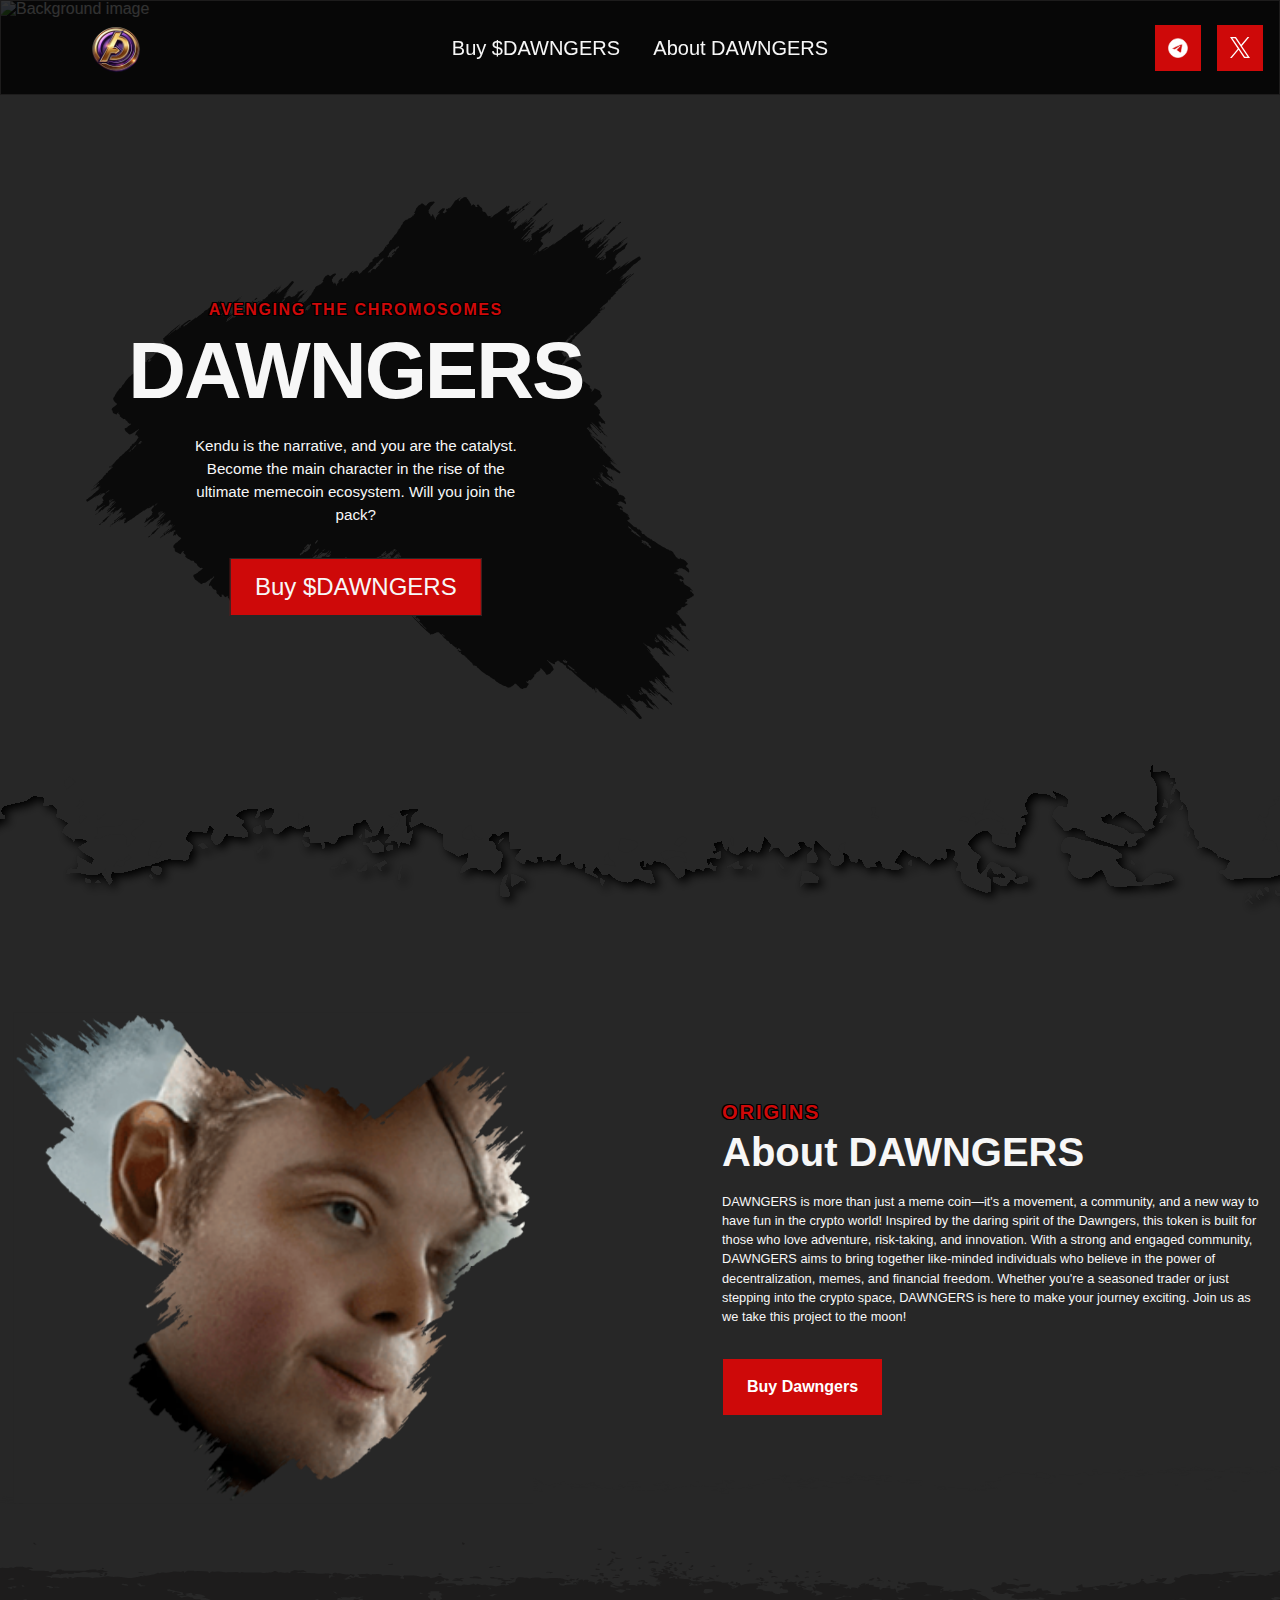
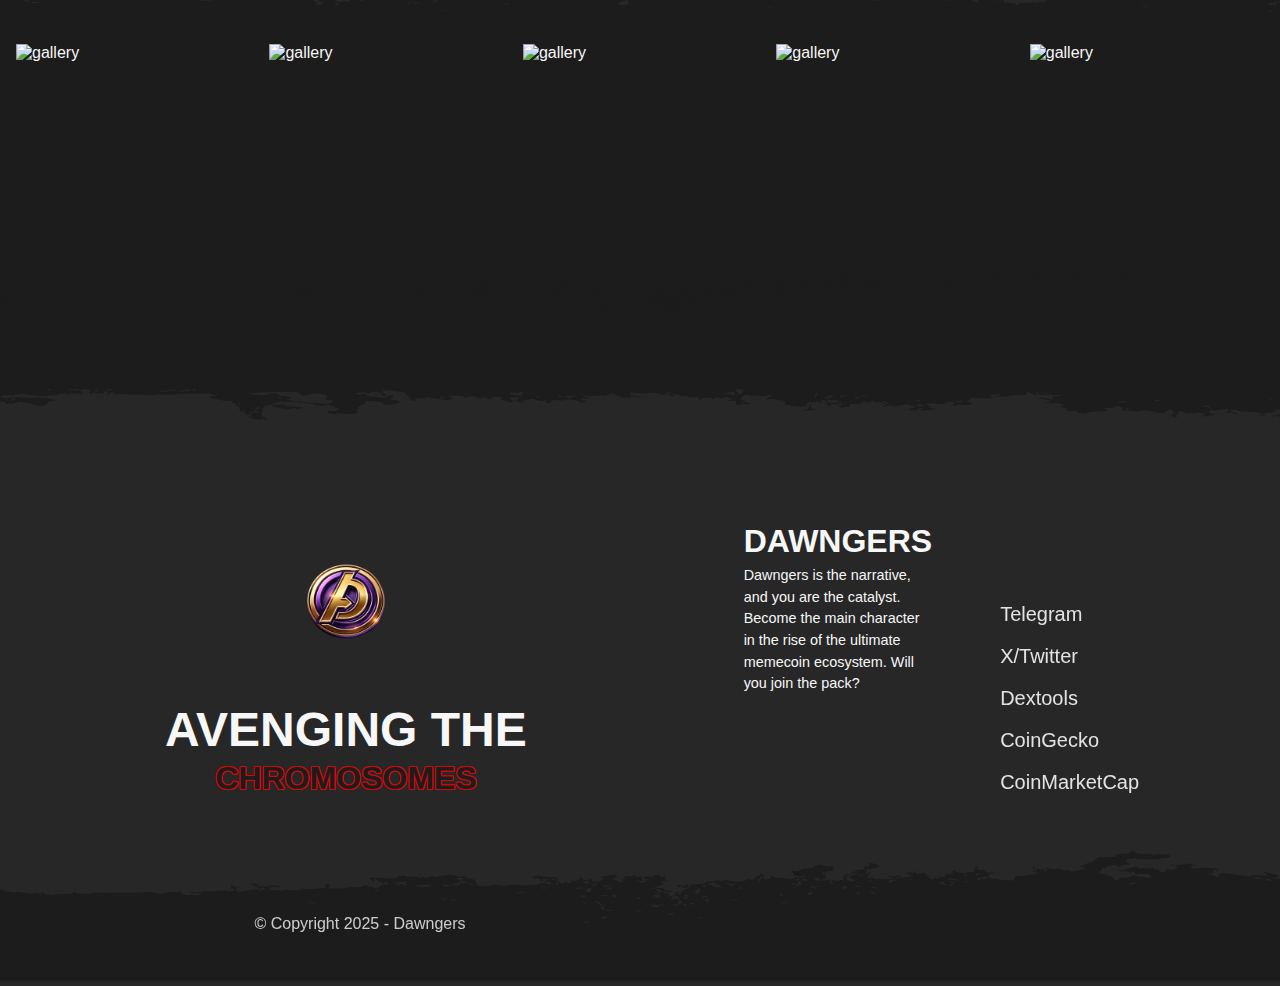
==== index.html @ 5cb78a8b "Add files via upload" ====
<!DOCTYPE html>
<html lang="en"><head><meta http-equiv="Content-Type" content="text/html; charset=UTF-8">
        <!-- Standard meta tags -->
        
        <meta http-equiv="X-UA-Compatible" content="IE=edge">
        <meta name="viewport" content="width=device-width, initial-scale=1.0">
        <meta name="description" content="Dawngers is the narrative, and you are the catalyst. Become the main character in the rise of the ultimate memecoin ecosystem. Will you join the pack?">
        <meta name="keywords" content="">

        <!--Favicons-->
        <link rel="icon" href="./dawngers_logo.png">


        <!-- Preloads -->
        <link rel="preconnect" href="https://fonts.googleapis.com/">
        <link rel="preconnect" href="https://fonts.gstatic.com/" crossorigin="">
        <link href="./Kendu Inu _ $KENDU Ecosystem_files/css2" rel="stylesheet">
        
        <!-- Preload an image - tag not rendered if preloadImg is blank to stop console errors -->
        
            <link rel="preload" as="image" href="https://www.kendu.io/">
        

        <!-- Sitewide Stylesheets and Scripts -->
        <link rel="stylesheet" href="./Kendu Inu _ $KENDU Ecosystem_files/root.css">
        <script defer="" src="./Kendu Inu _ $KENDU Ecosystem_files/nav.js.download"></script>
        <script defer="" src="./Kendu Inu _ $KENDU Ecosystem_files/faq.js.download"></script>
        <script defer="" src="./Kendu Inu _ $KENDU Ecosystem_files/carousel.js.download"></script>
        <script defer="" src="./Kendu Inu _ $KENDU Ecosystem_files/dropdown.js.download"></script>
        <script defer="" src="./Kendu Inu _ $KENDU Ecosystem_files/hero-video.js.download"></script>

        
    <link rel="stylesheet" href="./Kendu Inu _ $KENDU Ecosystem_files/local.css">
    <link rel="stylesheet" href="./Kendu Inu _ $KENDU Ecosystem_files/critical.css">



        <title>Dawngers</title>
    </head>
    <body class="scroll">
        <!--Screen reader skip main nav-->
        <a class="skip" aria-label="skip to main content" href="https://www.kendu.io/#main" tabindex="1">Click To Skip To Main Content</a>

        <!-- ============================================ -->
<!--                 Navigation                   -->
<!-- ============================================ -->

<header id="cs-navigation">
    <div class="cs-container">
        <!--Nav Logo-->
        <a href="https://www.kendu.io/" class="cs-logo" aria-label="back to home">
            <img src="./dawngers_logo.png" alt="logo" aria-hidden="true" decoding="async">
        </a>
        <!--Navigation List-->
        <nav class="cs-nav" role="navigation">
            <!--Mobile Nav Toggle-->
            <button class="cs-toggle" aria-label="mobile menu toggle">
                <div class="cs-box" aria-hidden="true">
                    <span class="cs-line cs-line1" aria-hidden="true"></span>
                    <span class="cs-line cs-line2" aria-hidden="true"></span>
                    <span class="cs-line cs-line3" aria-hidden="true"></span>
                </div>
            </button>

            <div class="cs-ul-wrapper">
                <ul id="cs-expanded" class="cs-ul" aria-expanded="false">
                    <li class="cs-li">
                        <a href="#" class="cs-li-link">
                            Buy $DAWNGERS
                        </a>
                    </li>
                    <li class="cs-li">
                        <a href="#about-kendu" class="cs-li-link">
                            About DAWNGERS
                        </a>
                    </li>
                </ul>
                <div class="cs-contact-group-mobile">
                    <div class="cs-social-mobile">
                        <a href="https://t.me/KenduInu" target="_blank" class="cs-social-link">
                            <img class="cs-social-icon" src="./Kendu Inu _ $KENDU Ecosystem_files/telegram-logo.svg" alt="telegramlogo" width="12" height="12" aria-hidden="true" decoding="async">
                        </a>
                        <a href="https://x.com/kenduinu" target="_blank" class="cs-social-link">
                            <img class="cs-social-icon" src="./Kendu Inu _ $KENDU Ecosystem_files/x-logo.svg" alt="x logo" width="12" height="12" aria-hidden="true" decoding="async">
                        </a>
                    </div>
                </div>
            </div>
            <div class="cs-contact-group">
                <div class="cs-social">
                    <a href="https://t.me/KenduInu" target="_blank" class="cs-social-link">
                        <img class="cs-social-icon" src="./Kendu Inu _ $KENDU Ecosystem_files/telegram-logo.svg" alt="telegramlogo" width="12" height="12" aria-hidden="true" decoding="async">
                    </a>
                    <a href="https://x.com/kenduinu" target="_blank" class="cs-social-link">
                        <img class="cs-social-icon" src="./Kendu Inu _ $KENDU Ecosystem_files/x-logo.svg" alt="x logo" width="12" height="12" aria-hidden="true" decoding="async">
                    </a>
                </div>
            </div>
        </nav>
    </div>
</header>
                                
        <main id="main">
            

    <!-- ============================================ -->
    <!--                    Hero                      -->
    <!-- ============================================ -->

    <section id="hero-1856">
        <div class="cs-container">
            <div class="cs-content">
                <span class="cs-topper">Avenging the chromosomes </span>
                <h1 class="cs-title">DAWNGERS</h1>
                <p class="cs-text">
                    Kendu is the narrative, and you are the catalyst. Become the main character in the rise of the ultimate memecoin ecosystem. Will you join the pack?
                </p>
                <a href="https://www.kendu.io/#buy-kendu" class="cs-button-solid">Buy $DAWNGERS</a>
                <img class="cs-content-graphic" src="./Kendu Inu _ $KENDU Ecosystem_files/left_shape.svg" alt="graphic" height="1075" width="1135" loading="lazy" decoding="async">
            </div>
        </div>

        <!-- Background Image/video -->
        
        <div class="cs-video-wrapper">
            <video loading="lazy" src="./dawngers.png" autoplay="" loop="" muted="" playsinline="" class="video-visible"></video>
            <img src="./dawngers.png" alt="Background image" class="fallback-image">
        </div>
    

        <!--Splash Image-->

        <img class="cs-graphic cs-graphic-light" src="./Kendu Inu _ $KENDU Ecosystem_files/bottom_shape.svg" alt="graphic" height="161" width="1920" loading="lazy" decoding="async">
    </section>           

    <!-- ============================================ -->
    <!--                About Kendu                   -->
    <!-- ============================================ -->

    <section id="about-kendu">
        <div class="cs-container" id="about">
            <div class="cs-image-group">
                <!--Main Image-->
                <picture class="cs-picture">
                    <!--Mobile Image-->
                    <source media="(max-width: 600px)" src="./blackboy.png">
                    <!--Tablet and above Image-->
                    <source media="(min-width: 601px)" src="./blackboy.png">
                    <img loading="lazy" decoding="async" src="./blackboy.png" alt="splash" width="700" height="666">
                </picture>
                <!--White SVG Mask. Download the image and change the fill color to match the color of the section background below it-->
                <img class="cs-mask cs-light" loading="lazy" decoding="async" src="./Kendu Inu _ $KENDU Ecosystem_files/paint-splash-222.svg" alt="splatter" width="700" height="666">
            </div>
            <div class="cs-content">
                <span class="cs-topper">ORIGINS</span>
                <h2 class="cs-title">About DAWNGERS</h2>
                <p class="cs-text">
                    DAWNGERS is more than just a meme coin—it's a movement, a community, and a new way to have fun in the crypto world! Inspired by the daring spirit of the Dawngers, this token is built for those who love adventure, risk-taking, and innovation.

                    With a strong and engaged community, DAWNGERS aims to bring together like-minded individuals who believe in the power of decentralization, memes, and financial freedom. Whether you're a seasoned trader or just stepping into the crypto space, DAWNGERS is here to make your journey exciting.
                    
                    Join us as we take this project to the moon!</p>

                <a href="https://www.kendu.io/#buy-kendu" class="cs-button-solid">Buy Dawngers</a>
            </div>
        </div>

        <!--White Splash Graphic-->
        <img class="cs-graphic cs-light" src="./Kendu Inu _ $KENDU Ecosystem_files/about-splash.svg" alt="graphic" height="161" width="1920" loading="lazy" decoding="async">
    </section>

    <!-- ============================================ -->
    <!--                    FAQ                       -->
    <!-- ============================================ -->

    <section id="faq">
        <div class="cs-gallery">
            <!--Picture 1-->
            <picture class="cs-picture">
                <source media="(max-width: 600px)" srcset="/assets/images/faq-1-mobile.webp">
                <source media="(min-width: 601px)" srcset="/assets/images/faq-1.webp">
                <img loading="lazy" decoding="async" src="./Kendu Inu _ $KENDU Ecosystem_files/faq-1.webp" alt="gallery" width="272" height="320">
            </picture>
            <!--Picture 2-->
            <picture class="cs-picture">
                <source media="(max-width: 600px)" srcset="/assets/images/faq-2-mobile.webp">
                <source media="(min-width: 601px)" srcset="/assets/images/faq-2.webp">
                <img loading="lazy" decoding="async" src="./Kendu Inu _ $KENDU Ecosystem_files/faq-2.webp" alt="gallery" width="272" height="320">
            </picture>
            <!--Picture 3-->
            <picture class="cs-picture">
                <source media="(max-width: 600px)" srcset="/assets/images/faq-3-mobile.webp">
                <source media="(min-width: 601px)" srcset="/assets/images/faq-3.webp">
                <img loading="lazy" decoding="async" src="./Kendu Inu _ $KENDU Ecosystem_files/faq-3.webp" alt="gallery" width="272" height="320">
            </picture>
            <!--Picture 4-->
            <picture class="cs-picture">
                <source media="(max-width: 600px)" srcset="/assets/images/faq-4-mobile.webp">
                <source media="(min-width: 601px)" srcset="/assets/images/faq-4.webp">
                <img loading="lazy" decoding="async" src="./Kendu Inu _ $KENDU Ecosystem_files/faq-4.webp" alt="gallery" width="272" height="320">
            </picture>
            <!--Picture 5-->
            <picture class="cs-picture">
                <source media="(max-width: 600px)" srcset="/assets/images/faq-5-mobile.webp">
                <source media="(min-width: 601px)" srcset="/assets/images/faq-5.webp">
                <img loading="lazy" decoding="async" src="./Kendu Inu _ $KENDU Ecosystem_files/faq-5.webp" alt="gallery" width="272" height="320">
            </picture>
        </div>
        <img class="cs-graphic cs-graphic-light" src="./Kendu Inu _ $KENDU Ecosystem_files/faq-bottom-splash.svg" alt="graphic" height="161" width="1920" loading="lazy" decoding="async">
    </section>


        </main>
        <!-- ============================================ -->
<!--                   Footer                     -->
<!-- ============================================ -->

<footer id="cs-footer-1781">
    <div class="cs-container">
        <!-- Logo Group -->
        <div class="cs-logo-group">
            <div class="cs-logo-section">
                <img class="cs-logomark" src="./dawngers_logo.png" alt="Kendu-logo" loading="lazy" decoding="async" height="100" width="122">
                <h2 class="cs-title">Avenging the  </h2>
                <span class="cs-outline">Chromosomes</span>
            </div>
        </div>
        <div class="cs-ul-wrapper cs-wrapper-text">
            <div class="cs-logo-title">
                <h2 class="cs-title">Dawngers</h2>
            </div>
            <!-- Contact Info -->
            <p class="cs-text">Dawngers is the narrative, and you are the catalyst. Become the main character in the rise of the ultimate memecoin ecosystem. Will you join the pack?</p>
        </div>
        <!-- Links -->
        <div class="cs-ul-wrapper socials">
            <ul class="cs-ul">
                <li class="cs-li">
                    <a class="cs-link" href="https://t.me/KenduInu" target="_blank">Telegram</a>
                </li>
                <li class="cs-li">
                    <a class="cs-link" href="https://x.com/kenduinu" target="_blank">X/Twitter</a>
                </li>
                <li class="cs-li">
                    <a class="cs-link" href="https://www.dextools.io/app/en/ether/pair-explorer/0xd9f2a7471d1998c69de5cae6df5d3f070f01df9f?t=1720905204455" target="_blank">Dextools</a>
                </li>
                <li class="cs-li">
                    <a class="cs-link" href="https://www.coingecko.com/en/coins/kendu-inu" target="_blank">CoinGecko</a>
                </li>
                <li class="cs-li">
                    <a class="cs-link" href="https://coinmarketcap.com/currencies/kendu-inu/" target="_blank">CoinMarketCap</a>
                </li>
            </ul>
        </div>
    </div>
    <div class="cs-bottom">
        <span class="cs-credit cs-copy">
            © Copyright 2025 - Dawngers
        </span>
    </div>
    <img class="cs-graphic cs-graphic-light" src="./Kendu Inu _ $KENDU Ecosystem_files/faq-bottom-splash.svg" alt="graphic" height="161" width="1920" loading="lazy" decoding="async">
</footer>
                                

    
</body></html>
---- Kendu Inu _ $KENDU Ecosystem_files/root.css ----
/* CODESTITCH STYLES, RESET, HEADER/NAVIGATION AND FOOTER */
/*-- -------------------------- -->
<---        Core Styles         -->
<--- -------------------------- -*/
/* CodeStitch Root and Helpers */
@media only screen and (min-width: 0rem) {
  :root {
    --primary: #CE0909;
    --primaryLight: #CE0909;
    --secondary: #CE0909;
    --secondaryLight: #CE0909;
    --headerColor: #ffffff;
    --bodyTextColor: #f7f7f7;
    --bodyTextColorWhite: #f7f7f7;
    --gap-width: 100px;
    --overlay-bg-color: rgba(0, 0, 0, 0.5);
    --overlay-text-color: #fff;
    --overlay-transition: opacity 0.3s ease;
    --border-radius: 20px;
    /* 13px - 16px */
    --topperFontSize: clamp(0.8125rem, 1.6vw, 1rem);
    /* 31px - 49px */
    --headerFontSize: clamp(1.9375rem, 3.9vw, 3.0625rem);
    --bodyFontSize: 1rem;
    /* 60px - 100px top and bottom */
    --sectionPadding: clamp(3.75rem, 7.82vw, 6.25rem) 1rem;
  }
  html {
    scroll-behavior: smooth;
    background-color: #272727;
    scrollbar-width: thin;
    scrollbar-color: #1d1c1c #000000;
  }
  ::-webkit-scrollbar {
    width: 10px;
    background-color: #000000;
    scrollbar-width: thin;
  }
  /* Change the color and rounded borders of the scrollbar thumb */
  ::-webkit-scrollbar-thumb {
    background-color: #272727;
    border-radius: 5px;
    scrollbar-width: thin;
  }
  .cs-topper {
    display: block;
    margin-bottom: 0.25rem;
    text-transform: uppercase;
    letter-spacing: 0.1em;
    font-size: var(--topperFontSize);
    line-height: 1.2em;
    font-weight: 700;
    color: var(--primary);
    text-align: inherit;
    text-shadow: -1px -1px 0 #000, 0 -1px 0 #000, 1px -1px 0 #000, 1px 0 0 #000, 1px 1px 0 #000, 0 1px 0 #000, -1px 1px 0 #000, -1px 0 0 #000;
  }
  .cs-title {
    position: relative;
    margin: 0 0 1rem 0;
    max-width: 43.75rem;
    font-size: var(--headerFontSize);
    line-height: 1.2em;
    font-weight: 900;
    color: var(--headerColor);
    text-align: inherit;
  }
  .cs-text {
    margin: 0;
    max-width: 40.625rem;
    width: 100%;
    font-size: var(--bodyFontSize);
    line-height: 1.5em;
    color: var(--bodyTextColor);
    text-align: inherit;
  }
  .cs-button-solid {
    z-index: 1;
    position: relative;
    display: inline-block;
    background-color: var(--primary);
    width: auto;
    padding: 0 1.875rem;
    text-decoration: none;
    font-size: 1rem;
    line-height: 3.125em;
    font-weight: bold;
    color: #000;
    transition: color 0.3s;
    transition-delay: 0.1s;
    text-align: center;
  }
  .cs-button-solid:hover {
    color: #fff;
  }
  .cs-button-solid:hover:before {
    width: 100%;
  }
  .cs-button-solid:before {
    z-index: -1;
    position: absolute;
    top: 0;
    left: 0;
    content: "";
    opacity: 1;
    display: block;
    background-color: #000;
    height: 100%;
    width: 0;
    transition: width 0.3s;
  }
  .cs-hide-on-mobile {
    display: none;
  }
}
/* Desktop - 1024px */
@media only screen and (min-width: 64rem) {
  .cs-hide-on-mobile {
    display: block;
  }
  .cs-hide-on-desktop {
    display: none;
  }
}
/* Fonts and general styles */
@media only screen and (min-width: 0rem) {
  body,
  html {
    margin: 0;
    padding: 0;
    font-family: "Teko", sans-serif;
    font-optical-sizing: auto;
    font-size: 100%;
    color: var(--bodyTextColor);
    overflow-x: hidden;
  }
  *,
  *:before,
  *:after {
    margin: 0;
    box-sizing: border-box;
    padding: 0;
  }
  body {
    transition: background-color 0.3s;
    overflow-y: hidden;
  }
  .container {
    position: relative;
    margin: auto;
    width: 92%;
  }
  h1,
  h2,
  h3,
  h4,
  h5,
  h6 {
    margin: 0;
    color: var(--headerColor);
  }
  p,
  li,
  a {
    margin: 0;
    font-size: 1rem;
    line-height: 1.5em;
  }
  p,
  li {
    color: #353535;
  }
  a:hover,
  button:hover {
    cursor: pointer;
  }
  .skip {
    z-index: -1111111;
    position: absolute;
    top: 0;
    left: 0;
    opacity: 0;
  }
}
/* Reset Margins */
@media only screen and (min-width: 1024px) {
  body,
  html {
    margin: 0;
    padding: 0;
  }
}
/* Scale full website with the viewport width */
@media only screen and (min-width: 3000px) {
  body,
  html {
    font-size: 0.55vw;
  }
}
/*-- -------------------------- -->
<---     Mobile Navigation      -->
<--- -------------------------- -*/
body,
html {
  /* reset margin and padding so there's no gap between the nav and the screen edges */
  margin: 0;
  padding: 0;
}
body .cs-social,
html .cs-social {
  display: none;
}
body .cs-social-mobile,
html .cs-social-mobile {
  height: 2.875rem;
  opacity: 1;
  display: flex;
  visibility: visible;
  justify-content: center;
  align-items: center;
  gap: 1rem;
  margin-top: 3em;
}
body .cs-social-link,
html .cs-social-link {
  text-decoration: none;
  width: 2.875rem;
  height: 2.875rem;
  background-color: #CE0909;
  display: flex;
  justify-content: center;
  align-items: center;
}
body .uniswap-logo,
html .uniswap-logo {
  width: 1.9rem !important;
  margin-left: -0.25em;
  margin-bottom: 0.3em;
}
body .cs-social-icon,
html .cs-social-icon {
  width: 1.25rem;
  height: auto;
  opacity: 1;
  display: block;
}

/* Mobile - 1023px */
@media only screen and (max-width: 64rem) {
  body.cs-open {
    overflow: hidden;
  }
  body.cs-open #cs-navigation:after {
    width: 100%;
    opacity: 1;
  }
  body.scroll #cs-navigation:after {
    width: 100%;
  }
  #cs-navigation {
    width: 100%;
    height: 6.5em;
    /* prevents padding and border from affecting height and width */
    box-sizing: border-box;
    border-bottom: 1px solid #272727;
    position: fixed;
    z-index: 10000;
  }
  #cs-navigation:before {
    /* mobile nav overlay on open */
    content: "";
    width: 100%;
    height: 0vh;
    background: rgba(0, 0, 0, 0.6);
    -webkit-backdrop-filter: blur(10px);
    backdrop-filter: blur(10px);
    position: absolute;
    display: block;
    top: 100%;
    right: 0;
    z-index: -1100;
    opacity: 0;
    transition: height 0.5s, opacity 0.5s;
  }
  #cs-navigation:after {
    /* on scroll overlay */
    content: "";
    width: 0%;
    height: 100%;
    background: #000000;
    opacity: 0.8;
    position: absolute;
    display: block;
    top: 0;
    left: 0;
    z-index: -1;
    transition: width 0.3s, opacity 0.3s;
  }
  #cs-navigation.cs-active .cs-ul-wrapper {
    opacity: 1;
    transform: scaleY(1);
    transition-delay: 0.15s;
  }
  #cs-navigation.cs-active .cs-li {
    transform: translateY(0);
    opacity: 1;
  }
  #cs-navigation .cs-container {
    width: 100%;
    padding: 1rem;
    /* prevents padding and border from affecting height and width */
    box-sizing: border-box;
    display: flex;
    justify-content: flex-end;
    align-items: center;
  }
  #cs-navigation .cs-logo {
    width: 9.1875rem;
    height: 5em;
    margin: 0 auto 0 0;
    padding: 0;
    /* prevents padding and border from affecting height and width */
    box-sizing: border-box;
    display: flex;
    justify-content: center;
    align-items: center;
    z-index: 10;
  }
  #cs-navigation .cs-logo img {
    width: 100%;
    height: 100%;
    /* ensures the image never overflows the container. It stays contained within it's width and height and expands to fill it then stops once it reaches an edge */
    object-fit: contain;
  }
  #cs-navigation .cs-toggle {
    width: 3.5rem;
    height: 3.5rem;
    margin: 0 0 0 auto;
    background-color: #CE0909;
    border: none;
    display: flex;
    justify-content: center;
    align-items: center;
  }
  #cs-navigation .cs-active {
    font-size: 50px;
  }
  #cs-navigation .cs-active .cs-line1 {
    top: 50%;
    transform: translate(-50%, -50%) rotate(225deg);
  }
  #cs-navigation .cs-active .cs-line2 {
    top: 50%;
    transform-origin: center;
    transform: translate(-50%, -50%) translateY(0) rotate(-225deg);
  }
  #cs-navigation .cs-active .cs-line3 {
    bottom: 100%;
    opacity: 0;
  }
  #cs-navigation .cs-box {
    /* 24px - 28px */
    width: clamp(1.5rem, 2vw, 1.75rem);
    height: 1rem;
    position: relative;
  }
  #cs-navigation .cs-line {
    width: 100%;
    height: 2px;
    background-color: #fafbfc;
    position: absolute;
    left: 50%;
    transform: translateX(-50%);
  }
  #cs-navigation .cs-line1 {
    top: 0;
    transform-origin: center;
    transition: transform 0.5s, top 0.3s, left 0.3s;
    animation-duration: 0.7s;
    animation-timing-function: ease;
    animation-fill-mode: forwards;
    animation-direction: normal;
  }
  #cs-navigation .cs-line2 {
    top: 50%;
    transform: translateX(-50%) translateY(-50%);
    transition: top 0.3s, left 0.3s, transform 0.5s;
    animation-duration: 0.7s;
    animation-timing-function: ease;
    animation-fill-mode: forwards;
    animation-direction: normal;
  }
  #cs-navigation .cs-line3 {
    bottom: 0;
    transition: bottom 0.3s, opacity 0.3s;
  }
  #cs-navigation .cs-ul-wrapper {
    width: 110%;
    height: auto;
    padding-bottom: 3rem;
    opacity: 0;
    background-color: #1d1c1c;
    box-shadow: inset rgba(0, 0, 0, 0.2) 0px 8px 24px;
    overflow: hidden;
    position: absolute;
    top: 100%;
    left: 0;
    z-index: -1;
    margin-left: -1em;
    transform: scaleY(0);
    transform-origin: top;
    transition: transform 0.4s, opacity 0.3s;
  }
  #cs-navigation .cs-ul {
    margin: 0;
    padding: 3rem 0 0 0;
    width: 100%;
    height: auto;
    max-height: 65vh;
    overflow: scroll;
    display: flex;
    justify-content: flex-start;
    flex-direction: column;
    align-items: center;
    gap: 1.25rem;
  }
  #cs-navigation .cs-li {
    width: 100%;
    text-align: center;
    list-style: none;
    margin-right: 0;
    /* transition from these values */
    transform: translateY(-4.375rem);
    opacity: 0;
    transition: transform 0.6s, opacity 0.9s;
  }
  #cs-navigation .cs-li:nth-of-type(1) {
    transition-delay: 0.05s;
  }
  #cs-navigation .cs-li:nth-of-type(2) {
    transition-delay: 0.1s;
  }
  #cs-navigation .cs-li:nth-of-type(3) {
    transition-delay: 0.15s;
  }
  #cs-navigation .cs-li:nth-of-type(4) {
    transition-delay: 0.2s;
  }
  #cs-navigation .cs-li:nth-of-type(5) {
    transition-delay: 0.25s;
  }
  #cs-navigation .cs-li:nth-of-type(6) {
    transition-delay: 0.3s;
  }
  #cs-navigation .cs-li:nth-of-type(7) {
    transition-delay: 0.35s;
  }
  #cs-navigation .cs-li:nth-of-type(8) {
    transition-delay: 0.4s;
  }
  #cs-navigation .cs-li:nth-of-type(9) {
    transition-delay: 0.45s;
  }
  #cs-navigation .cs-li:nth-of-type(10) {
    transition-delay: 0.5s;
  }
  #cs-navigation .cs-li:nth-of-type(11) {
    transition-delay: 0.55s;
  }
  #cs-navigation .cs-li:nth-of-type(12) {
    transition-delay: 0.6s;
  }
  #cs-navigation .cs-li:nth-of-type(13) {
    transition-delay: 0.65s;
  }
  #cs-navigation .cs-li-link {
    /* 16px - 24px */
    font-size: clamp(1rem, 2.5vw, 1.5rem);
    line-height: 1.2em;
    text-decoration: none;
    margin: 0;
    color: var(--bodyTextColorWhite);
    display: inline-block;
    position: relative;
  }
  #cs-navigation .cs-li-link.cs-active {
    color: var(--secondary);
  }
  #cs-navigation .cs-li-link:hover {
    color: var(--secondary);
  }
  #cs-navigation .cs-button-solid {
    display: none;
  }
}
/*-- -------------------------- -->
<---     Desktop Navigation     -->
<--- -------------------------- -*/
/* Small Desktop - 1024px */
@media only screen and (min-width: 64.0625rem) {
  body.scroll #cs-navigation:after {
    height: 100%;
  }
  #cs-navigation {
    width: 100%;
    padding: 0;
    /* prevents padding and border from affecting height and width */
    box-sizing: border-box;
    border: 1px solid #1d1c1c;
    position: fixed;
    z-index: 10000;
  }
  #cs-navigation .cs-contact-group-mobile {
    display: none;
  }
  #cs-navigation:after {
    /* on scroll overlay */
    content: "";
    width: 100%;
    height: 0%;
    background: #000000;
    opacity: 0.8;
    position: absolute;
    display: block;
    top: 0;
    left: 0;
    z-index: -1;
    transition: height 0.3s, opacity 0.3s;
  }
  #cs-navigation .cs-container {
    width: 100%;
    /* same height as the cs-ul-wrapper */
    height: 5.8125rem;
    max-width: 80rem;
    margin: auto;
    padding: 0 1rem;
    /* prevents padding from affectin gheight */
    box-sizing: border-box;
    display: flex;
    justify-content: flex-end;
    align-items: center;
    gap: 1.5rem;
    position: relative;
  }
  #cs-navigation .cs-toggle {
    display: none;
  }
  #cs-navigation .cs-logo {
    width: 18.4%;
    max-width: 12.3125rem;
    height: 3.75rem;
    /* margin-right auto pushes everything away from it to the right */
    margin: 0 auto 0 0;
    padding: 0;
    display: flex;
    justify-content: center;
    align-items: center;
    z-index: 100;
  }
  #cs-navigation .cs-logo img {
    width: 100%;
    height: 100%;
    /* ensures the image never overflows the container. It stays contained within it's width and height and expands to fill it then stops once it reaches an edge */
    object-fit: contain;
  }
  #cs-navigation .cs-ul-wrapper {
    /* absolutely positioned to be dead center */
    position: absolute;
    left: 50%;
    top: 50%;
    transform: translate(-50%, -50%);
  }
  #cs-navigation .cs-ul {
    width: 100%;
    margin: 0;
    padding: 0;
    display: flex;
    justify-content: flex-start;
    align-items: center;
    /* 20px - 36px */
    gap: clamp(1.25rem, 2.6vw, 2.25rem);
  }
  #cs-navigation .cs-li {
    list-style: none;
    padding: 2.25rem 0;
    /* prevent flexbox from squishing it */
    flex: none;
  }
  #cs-navigation .cs-social {
    height: 2.875rem;
    opacity: 1;
    display: flex;
    visibility: visible;
    justify-content: center;
    align-items: center;
    gap: 1rem;
    transition: opacity 0.3s, visibility 0.3s, height 0.3s;
  }
  #cs-navigation .cs-social-link {
    text-decoration: none;
    width: 2.875rem;
    height: 2.875rem;
    background-color: #CE0909;
    display: flex;
    justify-content: center;
    align-items: center;
    transition: background-color 0.3s;
  }
  #cs-navigation .cs-social-link:hover {
    background-color: #560101;
  }
  #cs-navigation .cs-social-link:hover .cs-social-icon {
    opacity: 1;
    filter: grayscale(0) brightness(10000%);
  }
  #cs-navigation .cs-social-icon {
    width: 1.25rem;
    height: auto;
    opacity: 1;
    display: block;
    transition: opacity 0.3s;
  }
  #cs-navigation .cs-li-link {
    /* 14px - 16px */
    font-size: 1.25em;
    line-height: 1.5em;
    text-decoration: none;
    margin: 0;
    color: var(--bodyTextColorWhite);
    display: block;
    position: relative;
    transition: color 0.3s;
  }
  #cs-navigation .cs-li-link:before {
    content: "";
    width: 0%;
    height: 1px;
    background: currentColor;
    opacity: 1;
    position: absolute;
    display: block;
    bottom: -2px;
    left: 0;
    transition: width 0.3s;
  }
  #cs-navigation .cs-li-link:hover {
    color: var(--secondary);
  }
  #cs-navigation .cs-li-link:hover:before {
    width: 100%;
  }
  #cs-navigation .cs-li-link.cs-active {
    color: var(--secondary);
  }
  #cs-navigation .cs-li-link.cs-active:before {
    width: 100%;
  }
  #cs-navigation .cs-button-solid {
    font-size: 1rem;
    /* 46px - 56px */
    line-height: clamp(2.875em, 5.5vw, 3.5em);
    text-decoration: none;
    font-weight: 700;
    text-align: center;
    margin: 0;
    color: #fff;
    min-width: 9.375rem;
    padding: 0 2rem;
    background-color: var(--primary);
    display: inline-block;
    position: relative;
    z-index: 1;
    /* prevents padding from adding to the width */
    box-sizing: border-box;
    transition: color 0.3s;
  }
  #cs-navigation .cs-button-solid:before {
    content: "";
    position: absolute;
    height: 100%;
    width: 0%;
    background: #fff;
    opacity: 1;
    top: 0;
    left: 0;
    z-index: -1;
    transition: width 0.3s;
  }
  #cs-navigation .cs-button-solid:hover {
    color: #1a1a1a;
  }
  #cs-navigation .cs-button-solid:hover:before {
    width: 100%;
  }
  #cs-navigation .cs-nav-button {
    line-height: 2.875rem;
  }
}
/* Large Desktop - 1300px */
@media only screen and (min-width: 81.25rem) {
  #cs-navigation .cs-social {
    display: flex;
  }
  .cs-contact-group-mobile {
    display: none;
  }
  .cs-li-link {
    font-size: 0.07em;
  }
}
/*-- -------------------------- -->
<---   Interior Page Header     -->
<--- -------------------------- -*/
/* Mobile */
@media only screen and (min-width: 0rem) {
  #int-hero {
    z-index: 1;
    position: relative;
    display: flex;
    flex-direction: column;
    justify-content: center;
    align-items: center;
    min-height: 30vh;
    padding-top: 3.125rem;
  }
  #int-hero picture {
    z-index: -2;
    position: absolute;
    top: 0;
    left: 0;
    height: 100%;
    width: 100%;
  }
  #int-hero picture img {
    position: absolute;
    top: 0;
    left: 0;
    height: 100%;
    width: 100%;
    object-fit: cover;
  }
  #int-hero h1 {
    position: relative;
    margin: 0 auto;
    margin-top: 4.375rem;
    margin-bottom: 1.875rem;
    max-width: 31.25rem;
    width: 96%;
    font-size: 2.1333333333rem;
    color: #fff;
    text-align: center;
  }
  #int-hero p {
    display: block;
    margin: auto;
    margin-bottom: 1.875rem;
    max-width: 25rem;
    width: 96%;
    color: #fff;
    text-align: center;
  }
  #int-hero:before {
    z-index: -1;
    position: absolute;
    top: 0;
    left: 0;
    content: "";
    opacity: 0.7;
    display: block;
    background: #000;
    height: 100%;
    width: 100%;
  }
}
/* Tablet */
@media only screen and (min-width: 48rem) {
  #int-hero {
    font-size: 100%;
  }
  #int-hero h1 {
    font-size: 4rem;
  }
}
/* Small Desktop */
@media only screen and (min-width: 64rem) {
  #int-hero {
    background-attachment: fixed;
    min-height: 18.75rem;
    height: auto;
    padding-top: 11.25rem;
    font-size: inherit;
    padding-block-end: 6.25rem;
  }
}
/*-- -------------------------- -->
<---          Footer            -->
<--- -------------------------- -*/
/* Mobile - 360px */
@media only screen and (min-width: 0rem) {
  #cs-footer-1781 {
    padding: var(--sectionPadding);
    /* 30px - 50px */
    padding-bottom: clamp(1.875rem, 5vw, 3.125rem);
    padding-top: 7em;
    background-color: #272727;
    position: relative;
    z-index: 1;
    overflow: hidden;
    font-family: "Teko", sans-serif;
    margin-bottom: -5px;
  }
  #cs-footer-1781 .cs-container {
    width: 100%;
    max-width: 80rem;
    margin: 0 auto;
    display: flex;
    justify-content: center;
    align-items: start;
    flex-wrap: wrap;
    text-align: center;
    column-gap: 4.25rem;
  }
  #cs-footer-1781 .cs-logo-group {
    width: 100%;
    position: relative;
  }
  #cs-footer-1781 .cs-logomark {
    width: auto;
    height: 6.25rem;
    margin-top: 2em;
  }
  #cs-footer-1781 .cs-title {
    /* 31px - 39px */
    font-size: 3rem;
    max-width: 100%;
    color: var(--bodyTextColorWhite);
    text-transform: uppercase;
    margin: 0 auto;
    margin-top: 1em;
  }
  #cs-footer-1781 .cs-topper {
    font-size: 1em;
  }
  #cs-footer-1781 .cs-outline {
    /* 31px - 39px */
    font-size: 2em;
    text-transform: uppercase;
    font-weight: 900;
    line-height: 1.2em;
    color: #1d1c1c;
    text-shadow: -1px -1px 0 #CE0909, 0 -1px 0 #CE0909, 1px -1px 0 #CE0909, 1px 0 0 #CE0909, 1px 1px 0 #CE0909, 0 1px 0 #CE0909, -1px 1px 0 #CE0909, -1px 0 0 #CE0909;
  }
  #cs-footer-1781 .cs-header {
    font-size: 1.5625rem;
    font-weight: 700;
    line-height: 1.5em;
    margin: 0 0 1rem 0;
    color: var(--bodyTextColorWhite);
    display: block;
    position: relative;
  }
  #cs-footer-1781 .cs-logo {
    width: 13.5625rem;
    height: auto;
  }
  #cs-footer-1781 .cs-logo-title .cs-title {
    font-size: 2em;
    line-height: 100%;
    margin: 0.25em 0 0.75em;
  }
  #cs-footer-1781 .cs-text {
    max-width: 25.75rem;
    margin: 0 auto;
    color: var(--bodyTextColorWhite);
    font-size: 0.9em;
    font-family: "Orienta", sans-serif;
  }
  #cs-footer-1781 .cs-ul-wrapper {
    margin: 0 0 3.75rem;
    width: 80%;
  }
  #cs-footer-1781 .cs-ul {
    margin: 0;
    padding: 0;
    display: flex;
    flex-direction: column;
    gap: 0.75rem;
  }
  #cs-footer-1781 .cs-ul-contact {
    /* 32px - 40px */
    margin: clamp(2rem, 5vw, 2.5rem) 0 0;
    gap: 2rem;
  }
  #cs-footer-1781 .cs-li {
    list-style: none;
  }
  #cs-footer-1781 .contract-title {
    font-size: 1.15rem;
    margin-top: 1em;
  }
  #cs-footer-1781 .cs-contract {
    font-weight: 100;
  }
  #cs-footer-1781 .cs-contact, #cs-footer-1781 .cs-contract {
    font-size: 1rem;
    line-height: 1.2em;
    text-decoration: none;
    color: var(--bodyTextColorWhite);
    font-family: "Orienta", sans-serif;
    transition: color 0.3s;
  }
  #cs-footer-1781 .cs-contact:hover, #cs-footer-1781 .cs-contract:hover {
    color: var(--primaryLight);
  }
  #cs-footer-1781 .cs-contract {
    font-size: 0.9rem;
    word-wrap: break-word;
  }
  #cs-footer-1781 .cs-link {
    /* 14px - 16px */
    font-size: 1.25rem;
    line-height: 1.5em;
    text-align: left;
    text-decoration: none;
    color: var(--bodyTextColorWhite);
    opacity: 0.9;
    display: inline-flex;
    align-items: flex-start;
    gap: 0.5rem;
    transition: color 0.3s;
  }
  #cs-footer-1781 .cs-link:hover {
    color: var(--primaryLight);
  }
  #cs-footer-1781 .cs-bottom {
    width: 100%;
    max-width: 80rem; /* 28px - 40px */
    margin: 0 auto;
    padding-top: clamp(1.75rem, 3vw, 2.5rem);
    display: flex;
    justify-content: center;
    flex-wrap: wrap;
    gap: 0.75rem;
  }
  #cs-footer-1781 .cs-credit,
  #cs-footer-1781 .cs-bottom-link,
  #cs-footer-1781 .cs-credit-link {
    /* 14px - 16px */
    font-size: clamp(0.875rem, 1.5vw, 1rem);
    line-height: 1.5em;
    text-decoration: none;
    width: auto;
    margin: 0;
    color: var(--bodyTextColorWhite);
    opacity: 0.8;
    display: inline-block;
    position: relative;
    transition: color 0.3s;
  }
  #cs-footer-1781 .cs-credit-link {
    /* 14px - 16px */
    font-size: clamp(0.875rem, 1.5vw, 1rem);
    line-height: 1.5em;
    text-decoration: none;
    width: auto;
    margin: 0;
    color: inherit;
    display: inline-block;
    position: relative;
  }
  #cs-footer-1781 .cs-credit-link:hover {
    color: var(--primary);
  }
  #cs-footer-1781 .cs-bottom-links {
    display: flex;
  }
  #cs-footer-1781 .cs-bottom-link {
    display: flex;
    align-items: center;
  }
  #cs-footer-1781 .cs-bottom-link:hover {
    color: var(--primary);
  }
  #cs-footer-1781 .cs-bottom-link:last-of-type:before {
    /* separator */
    content: "";
    width: 1px;
    height: 0.875rem;
    margin: 0 0.75rem;
    background: currentColor;
    opacity: 1;
    display: block;
  }
  #cs-footer-1781 .cs-graphic {
    width: 130%;
    min-width: 75rem;
    height: 30%;
    object-fit: cover;
    position: absolute;
    bottom: -16%;
    left: 50%;
    z-index: -1;
    transform: translateX(-50%);
  }
}
/* Mobile - 425px */
@media only screen and (min-width: 26.5625rem) {
  #cs-footer-1781 .cs-copy {
    margin-right: 2em !important;
  }
}
/* Desktop - 1024px */
@media only screen and (min-width: 64rem) {
  #cs-footer-1781 {
    padding-top: 8em;
  }
  #cs-footer-1781 .cs-container {
    justify-content: space-evenly;
    flex-flow: row;
  }
  #cs-footer-1781 .cs-logo-title .cs-title {
    margin-bottom: 0.25em;
  }
  #cs-footer-1781 .cs-logo-group {
    width: 200%;
    margin: 0 auto;
  }
  #cs-footer-1781 .cs-copy {
    margin-right: 35em !important;
  }
  #cs-footer-1781 .cs-ul-wrapper {
    margin: 0;
    padding: 0;
    text-align: left;
  }
  #cs-footer-1781 .cs-ul-wrapper.socials {
    align-self: flex-end;
  }
  #cs-footer-1781 .cs-wrapper-text {
    width: 35%;
  }
  #cs-footer-1781 .cs-bottom {
    /* 60px - 80px */
    margin-top: clamp(3.75rem, 6vw, 5rem);
  }
  #cs-footer-1781 .cs-graphic {
    bottom: -7%;
  }
}
/* Bigger Desktop - 2000px */
@media only screen and (min-width: 125rem) {
  #cs-footer-1781 {
    padding-top: 10em;
    padding-bottom: 5em;
  }
  #cs-footer-1781 .cs-logo-title {
    left: 110%;
  }
}

/*# sourceMappingURL=root.css.map */
---- Kendu Inu _ $KENDU Ecosystem_files/local.css ----
/* PAGE-SPECIFIC STYLES FOR THE HOME PAGE */
/*-- -------------------------- -->
<---    Flooz and How to Buy    -->
<--- -------------------------- -*/
/* Mobile - 360px */
@media only screen and (min-width: 0rem) {
  #buy-kendu {
    margin-top: -0.1em;
    padding: var(--sectionPadding);
    /* 100px - 200px */
    padding-bottom: clamp(6.25rem, 8vw, 12.5rem);
    background-color: #272727;
    /* clips anything overflowing */
    overflow: hidden;
    position: relative;
    z-index: 1;
  }
  #buy-kendu .metamask-link {
    color: var(--bodyTextColorWhite);
    text-decoration: none;
  }
  #buy-kendu .metamask-link:hover {
    color: #CE0909;
  }
  #buy-kendu .cs-wrapper {
    display: flex;
    flex-direction: column;
    /* 48px - 64px */
    gap: clamp(3rem, 6vw, 4rem);
    margin-top: 3em;
    width: 80%;
  }
  #buy-kendu .cs-content {
    /* set text align to left if content needs to be left aligned */
    text-align: left;
    width: 100%;
    display: flex;
    flex-direction: column;
    /* centers content horizontally, set to flex-start to left align */
    align-items: center !important;
  }
  #buy-kendu .cs-topper {
    color: var(--secondary);
    font-size: 1.25rem;
    text-align: center;
    text-shadow: -1px -1px 0 #000, 0 -1px 0 #000, 1px -1px 0 #000, 1px 0 0 #000, 1px 1px 0 #000, 0 1px 0 #000, -1px 1px 0 #000, -1px 0 0 #000;
  }
  #buy-kendu .cs-title {
    margin: 0;
    font-size: 3.25rem;
    text-align: center;
  }
  #buy-kendu .cs-card-group {
    margin: 0;
    padding: 0;
    display: grid;
    align-items: stretch;
    grid-auto-flow: row;
    /* 24px - 32px */
    gap: clamp(1.5rem, 3vw, 2rem);
  }
  #buy-kendu .cs-item {
    list-style: none;
    padding-bottom: 2rem;
    border-bottom: #dcdcdc 1px solid;
    display: flex;
    align-items: center;
    /* 16px - 24px */
    gap: clamp(1rem, 2vw, 1.5rem);
    position: relative;
  }
  #buy-kendu .cs-item:last-of-type {
    border-bottom: none;
  }
  #buy-kendu .cs-number {
    /* 49px - 72px */
    font-size: clamp(3.0625rem, 6vw, 4.5rem);
    font-weight: 900;
    line-height: 1.1875em;
    color: #ffffff;
    display: block;
  }
  #buy-kendu .only-on-eth {
    font-weight: 700;
    color: #CE0909;
    font-size: 1.25em;
    text-shadow: -1px -1px 0 #000, 0 -1px 0 #000, 1px -1px 0 #000, 1px 0 0 #000, 1px 1px 0 #000, 0 1px 0 #000, -1px 1px 0 #000, -1px 0 0 #000;
  }
  #buy-kendu .cs-h3 {
    /* 20px - 25px */
    font-size: clamp(1.5rem, 2.5vw, 1.5625rem);
    font-weight: 700;
    line-height: 1.125em;
    margin: 0 0 0.75rem 0;
    color: #ffffff !important;
  }
  #buy-kendu .cs-item-text {
    font-size: 0.75rem;
    line-height: 1.5em;
    text-align: left;
    margin: 0;
    color: var(--bodyTextColor);
    font-family: "Orienta", sans-serif;
  }
  #buy-kendu .cs-container {
    width: 100%;
    /* changes to 1280px at desktop */
    max-width: 34.375rem;
    margin: auto;
    display: flex;
    flex-direction: column;
    align-items: center;
    /* 48px - 64px */
    gap: clamp(3rem, 6vw, 4rem);
  }
  #buy-kendu .cs-content {
    /* set text align to left if content needs to be left aligned */
    text-align: left;
    width: 100%;
    max-width: 33.875rem;
    display: flex;
    flex-direction: column;
    /* centers content horizontally, set to flex-start to left align */
    align-items: flex-start;
    position: relative;
    z-index: 3;
  }
  #buy-kendu .cs-title, #buy-kendu .cs-text {
    color: var(--bodyTextColorWhite);
  }
  #buy-kendu .cs-text {
    margin-bottom: 1rem;
    opacity: 0.8;
  }
  #buy-kendu .cs-text:last-of-type {
    margin-bottom: 2rem;
  }
  #buy-kendu .cs-ul {
    width: 100%;
    max-width: 39.375rem;
    margin: 0 0 2rem;
    padding: 0;
    display: grid;
    grid-template-columns: repeat(12, 1fr);
    row-gap: 1rem;
    column-gap: 0.75rem;
  }
  #buy-kendu .cs-li {
    list-style: none;
    margin: 0;
    padding: 0;
    display: flex;
    align-items: flex-start;
    justify-content: flex-start;
    flex-direction: column;
    grid-column: span 4;
    /* 16px - 20px */
    gap: clamp(1rem, 2.5vw, 1.25rem);
  }
  #buy-kendu .cs-li-picture {
    /* 60px - 80px */
    width: 3rem;
    height: 3rem;
    margin: 0;
    display: flex;
    justify-content: center;
    align-items: center;
    /* prevents flexbox from squishing it */
    flex: none;
    position: relative;
    z-index: 1;
  }
  #buy-kendu .cs-li-picture:before {
    /* background color */
    content: "";
    width: 100%;
    height: 100%;
    background: #1D1C1C;
    position: absolute;
    display: block;
    top: 0;
    left: 0;
    z-index: -1;
  }
  #buy-kendu .cs-li-icon {
    width: 1.5rem;
    height: auto;
    display: block;
  }
  #buy-kendu .cs-li-text {
    font-size: 1.25rem;
    font-weight: 700;
    line-height: 1.2em;
    text-align: left;
    margin: 0;
    color: var(--bodyTextColorWhite);
  }
  #buy-kendu .cs-button-solid {
    font-size: 1rem;
    /* 46px - 56px */
    line-height: clamp(2.875rem, 5.5vw, 3.5rem);
    text-decoration: none;
    font-weight: 700;
    text-align: center;
    margin: 0;
    color: #fff;
    min-width: 9.375rem;
    padding: 0 1.5rem;
    background-color: var(--primary);
    display: inline-block;
    position: relative;
    z-index: 1;
    /* prevents padding from adding to the width */
    box-sizing: border-box;
  }
  #buy-kendu .cs-button-solid:before {
    content: "";
    position: absolute;
    height: 100%;
    width: 0%;
    background: #000;
    opacity: 1;
    top: 0;
    left: 0;
    z-index: -1;
    transition: width 0.3s;
  }
  #buy-kendu .cs-button-solid:hover:before {
    width: 100%;
  }
  #buy-kendu .cs-image-group {
    /* scales the whole section down and ties the font size to the vw and stops at 75% of the vale of 1em, changes at desktop */
    font-size: min(2vw, 0.7rem);
    /* everything inside this box is in ems so we can scale it all down proportionally with a font size */
    width: 58.9375em;
    height: 56.75em;
    position: relative;
    z-index: 2;
    display: none;
  }
  #buy-kendu .cs-picture {
    width: 100%;
    height: 100%;
    display: block;
    position: absolute;
    object-fit: cover;
  }
  #buy-kendu .cs-picture img {
    width: 100%;
    height: 100%;
    object-fit: cover;
  }
  #buy-kendu .cs-mask {
    width: 101%;
    height: 101%;
    object-fit: cover;
    position: absolute;
    left: 50%;
    top: 50%;
    z-index: 1;
    transform: translate(-50%, -50%);
  }
  #buy-kendu .floozApp {
    width: 320px;
  }
}
/* Tablet - 768px */
@media only screen and (min-width: 48rem) {
  #buy-kendu .cs-container {
    max-width: 80rem;
    flex-direction: row;
    justify-content: space-between;
    align-items: center;
    margin-bottom: 2em;
  }
  #buy-kendu .floozApp {
    margin-left: 10%;
    width: 600px;
  }
  #buy-kendu .cs-image-group {
    /* set to inherit at Large Desktop */
    font-size: min(1vw, 1rem);
    flex: none;
    display: block;
    z-index: -1;
    position: absolute;
    margin-left: -3em;
  }
  #buy-kendu .cs-image-group:before {
    display: block;
  }
  #buy-kendu .cs-card-group {
    width: 80%;
  }
  #buy-kendu .cs-content {
    width: 51%;
    align-items: flex-start !important;
    text-align: left;
  }
  #buy-kendu .cs-wrapper {
    margin-top: 0;
    width: 80%;
  }
  #buy-kendu .cs-title {
    width: 8em;
    text-align: left;
  }
  #buy-kendu .cs-graphic {
    bottom: -5em;
  }
  #buy-kendu .cs-topper {
    align-items: left;
  }
}
/* Desktop - 1300px */
@media only screen and (min-width: 81.25rem) {
  #buy-kendu .cs-image-group {
    font-size: inherit;
    width: 46.4375em;
    height: 44.25em;
  }
  #buy-kendu .cs-li {
    flex-direction: row;
  }
  #buy-kendu .cs-wrapper {
    padding-left: 8em;
  }
  #buy-kendu .cs-graphic {
    bottom: -5em;
    width: 115%;
    height: auto;
  }
  #buy-kendu .cs-item-text {
    font-size: 1rem;
  }
}
/* Desktop - 1600px */
@media only screen and (min-width: 100rem) {
  #buy-kendu .cs-graphic {
    bottom: -7em;
  }
}
/* Large Desktop - 2000px */
@media only screen and (min-width: 125rem) {
  #buy-kendu {
    /* pushes down when the screen size gets too big and the graphic starts getting too tall and creeps up on the content above it */
    padding-bottom: 9vw;
  }
  #buy-kendu .floozApp {
    margin-right: 10em;
    width: 700px;
  }
  #buy-kendu .cs-graphic {
    bottom: -9em;
  }
}
/* XL Desktop - 2200px */
@media only screen and (min-width: 137.5rem) {
  #buy-kendu .cs-graphic {
    bottom: -11em;
  }
}
/*-- -------------------------- -->
<---         Exchanges          -->
<--- -------------------------- -*/
/* Mobile - 360px */
@media only screen and (min-width: 0rem) {
  :root {
    --slide-width: 120px;
    --slide-height: 120px;
    --gap-width: 80px;
  }
  #exchanges {
    padding: var(--sectionPadding);
    /* 200px - 300px - leaving extra space for the navigation */
    padding-top: clamp(12.5rem, 31.95vw, 18.75rem);
    background-color: #272727;
    overflow-x: visible;
    position: relative;
    margin-top: -0.2em;
    z-index: 5;
    height: 55em;
  }
  #exchanges .cs-container {
    width: 100%;
    max-width: 107.5rem;
    margin: auto;
    display: flex;
    flex-direction: column;
    justify-content: center;
    align-items: center;
    /* 100px - 229px */
    gap: clamp(6.25rem, 16vw, 14.3125rem);
  }
  #exchanges .cs-content {
    width: 100%;
    display: flex;
    justify-content: center;
    align-items: center;
    z-index: 2;
    margin-bottom: -4em;
    margin-top: 4em;
  }
  #exchanges .cs-flex {
    margin-top: -13em;
  }
  #exchanges .cs-title {
    max-width: 20ch;
    font-size: 2.5rem;
    text-align: center;
    color: var(--bodyTextColorWhite);
    text-shadow: -1px -1px 0 #000, 0 -1px 0 #000, 1px -1px 0 #000, 1px 0 0 #000, 1px 1px 0 #000, 0 1px 0 #000, -1px 1px 0 #000, -1px 0 0 #000;
  }
  #exchanges .cs-topper {
    text-align: center;
    font-size: 1.05rem;
    text-shadow: -1px -1px 0 #000, 0 -1px 0 #000, 1px -1px 0 #000, 1px 0 0 #000, 1px 1px 0 #000, 0 1px 0 #000, -1px 1px 0 #000, -1px 0 0 #000;
  }
  #exchanges .cs-icon {
    width: 1.25rem;
    height: auto;
  }
  #exchanges .carousel {
    width: 110%;
    z-index: 4;
    position: absolute;
    bottom: 5.5em;
  }
  #exchanges .carousel-track {
    width: 100%;
    display: flex;
    gap: var(--gap-width);
    animation: scroll var(--scroll-duration) linear infinite;
  }
  #exchanges .slide {
    flex: 0 0 var(--slide-width);
    position: relative;
  }
  #exchanges .slide img {
    width: 100%;
    height: 100%;
    object-fit: fill;
  }
  #exchanges .overlay {
    position: absolute;
    bottom: 0;
    background: var(--overlay-bg-color);
    color: var(--overlay-text-color);
    width: 100%;
    height: 100%;
    opacity: 0;
    transition: var(--overlay-transition);
    display: flex;
    justify-content: center;
    align-items: center;
    overflow: hidden;
  }
  #exchanges .slide:hover {
    transform: scale(1.1);
    transition: transform 0.3s ease-in-out;
  }
  #exchanges .slide:hover .overlay {
    opacity: 0;
  }
  @keyframes scroll {
    0% {
      transform: translateX(0);
    }
    100% {
      transform: translateX(calc(-1 * var(--total-width)));
    }
  }
  #exchanges .carousel:hover .carousel-track {
    animation-play-state: paused;
  }
  #exchanges h10 {
    font-size: 1rem;
    margin-left: 5px !important;
    letter-spacing: 0.8px;
  }
  #exchanges .item {
    color: #ffffff;
  }
  #exchanges .item, #exchanges a {
    text-decoration: none;
    color: #ffffff;
  }
  #exchanges .item a {
    padding: 0.87em 4em;
  }
  #exchanges .wrapper-dropdown {
    position: absolute;
    display: inline-block;
    min-width: 231.5px;
    font-weight: 700;
    font-size: 1rem;
    width: 13em;
    max-width: 483px;
    padding: 0.85rem 0px;
    min-height: 44px;
    background-color: #CE0909;
    text-align: center;
    color: #fff;
    bottom: 19em;
    left: 50%;
    transform: translateX(-50%);
    z-index: 4;
    cursor: pointer;
    border: solid 1px #272727;
  }
  #exchanges .scrollable-menu {
    height: auto;
    max-height: 200px;
    overflow-x: hidden;
  }
  #exchanges .arrow {
    margin-left: 10px;
    margin-right: 10px;
    float: right;
    rotate: 180deg;
  }
  #exchanges .selected-display {
    margin-left: 20px;
  }
  #exchanges svg {
    transition: all 0.3s;
  }
  #exchanges .wrapper-dropdown::before {
    position: absolute;
    top: 50%;
    right: 16px;
    margin-top: -2px;
    border-width: 6px 6px 0 6px;
    border-style: solid;
    border-color: #fff transparent;
  }
  #exchanges .rotated {
    transform: rotate(-180deg);
  }
  #exchanges .wrapper-dropdown .dropdown {
    transition: 0.3s;
    position: absolute;
    top: 101%;
    right: 0;
    left: 0;
    margin: 0;
    padding: 0;
    scrollbar-width: thin;
    border: solid 1px #272727;
    max-height: 300px;
    overflow-y: auto;
    list-style: none;
    z-index: 99;
    box-shadow: inherit;
    background: inherit;
    -webkit-transform-origin: top;
    -moz-transform-origin: top;
    -ms-transform-origin: top;
    transform-origin: top;
    -webkit-user-select: none;
    -moz-user-select: none;
    -ms-user-select: none;
    user-select: none;
    opacity: 0;
    visibility: hidden;
  }
  #exchanges .wrapper-dropdown .dropdown li {
    padding: 0 15px;
    line-height: 45px;
    overflow: hidden;
  }
  #exchanges .wrapper-dropdown .dropdown li:last-child {
    border-bottom: none;
  }
  #exchanges .dropdown {
    padding: 0.5rem !important;
    background-color: #1d1c1c;
  }
  #exchanges .wrapper-dropdown .dropdown li:hover {
    background-color: #CE0909;
  }
  #exchanges .wrapper-dropdown .dropdown li:last-child {
    border-bottom: none;
  }
  #exchanges .wrapper-dropdown.active .dropdown {
    opacity: 1;
    visibility: visible;
    background-color: #1d1c1c;
  }
  #exchanges .cs-link {
    text-decoration: none;
    width: 100%;
    height: 100%;
    display: flex;
    align-items: flex-end;
  }
  #exchanges .cs-h3 {
    /* 20px - 25px */
    font-size: clamp(1.25rem, 2.5vw, 1.5625rem);
    font-weight: bold;
    line-height: 1.2em;
    text-align: inherit;
    margin: 0;
    /* 16px - 32px */
    padding: clamp(1rem, 2vw, 2rem);
    color: var(--bodyTextColorWhite);
    transition: color 0.3s;
  }
  #exchanges .cs-item-text {
    /* 14px - 16px */
    font-size: clamp(0.875rem, 1.5vw, 1rem);
    line-height: 1.5em;
    max-width: 28.125rem;
    margin: 0;
    padding: 0;
    color: var(--bodyTextColorWhite);
  }
  #exchanges .cs-item-background {
    width: 100%;
    height: 100%;
    display: block;
    position: absolute;
    top: 0;
    left: 0;
    z-index: -1;
  }
  #exchanges .cs-item-background:before {
    /* background color overlay */
    content: "";
    width: 100%;
    height: 100%;
    background: #1a1a1a;
    opacity: 0.24;
    display: block;
    position: absolute;
    top: 0;
    left: 0;
    z-index: 1;
  }
  #exchanges .cs-item-background:after {
    /* background color overlay */
    content: "";
    width: 100%;
    height: 35%;
    background: -moz-linear-gradient(top, rgba(0, 0, 0, 0) 0%, rgb(0, 0, 0) 100%); /* FF3.6-15 */
    background: -webkit-linear-gradient(top, rgba(0, 0, 0, 0) 0%, rgb(0, 0, 0) 100%); /* Chrome10-25,Safari5.1-6 */
    background: linear-gradient(to bottom, rgba(0, 0, 0, 0) 0%, rgb(0, 0, 0) 100%);
    display: block;
    position: absolute;
    bottom: 0;
    left: 0;
    z-index: 2;
  }
  #exchanges .cs-item-background img {
    width: 100%;
    height: 100%;
    /* Makes img tag act as a background image */
    object-fit: cover;
    position: absolute;
    top: 0;
    left: 0;
    transition: transform 0.6s, opacity 0.3s;
  }
  #exchanges .cs-image-wrapper {
    width: 100%;
    /* changes to 90% at tablet, then back to 100% at desktop */
    height: 80%;
    min-height: 32.5rem;
    display: block;
    position: absolute;
    top: 0;
    left: 0;
  }
  #exchanges .cs-image-wrapper video,
  #exchanges .cs-image-wrapper .cs-picture {
    width: 100%;
    height: 100%;
    /* makes image act as a background image */
    object-fit: cover;
    position: absolute;
    top: 0;
    left: 0;
  }
  #exchanges .cs-image-wrapper video img,
  #exchanges .cs-image-wrapper .cs-picture img {
    width: 100%;
    height: 100%;
    /* makes image act as a background image */
    object-fit: cover;
    position: absolute;
    top: 0;
    left: 0;
  }
  #exchanges .cs-graphic {
    width: 100%;
    min-width: 80rem;
    height: auto;
    object-fit: cover;
    position: absolute;
    top: -3px;
    left: 50%;
    z-index: 0;
    transform: translateX(-50%);
  }
  #exchanges .cs-cex-graphic {
    width: 120%;
    min-width: 80rem;
    height: 30em;
    object-fit: cover;
    position: absolute;
    top: 31.75em;
    left: 50%;
    z-index: 1;
    overflow: visible;
    transform: translateX(-50%);
  }
  #exchanges .cs-graphic-top {
    width: 120%;
    min-width: 75rem;
    object-fit: cover;
    position: relative;
    bottom: 17em;
    left: 50%;
    z-index: 7;
    transform: translateX(-50%);
    overflow: visible;
  }
  #exchanges .cs-dark {
    display: none;
  }
}
@media only screen and (min-width: 43.75rem) {
  #exchanges .cs-graphic-top {
    bottom: 19em;
  }
}
@media only screen and (min-width: 50.5rem) {
  #exchanges .cs-graphic-top {
    bottom: 22em;
  }
}
/* Tablet - 768px */
@media only screen and (min-width: 48rem) {
  :root {
    --slide-width: 180px;
    --slide-height: 180px;
    --gap-width: 70px;
  }
  #exchanges .cs-card-group {
    margin: 0;
  }
  #exchanges .cs-item {
    grid-column: span 4;
  }
  #exchanges .cs-item:nth-of-type(4), #exchanges .cs-item:nth-of-type(5) {
    grid-column: span 6;
  }
  #exchanges .cs-image-wrapper {
    /* changes back to 100% at desktop */
    height: 80%;
  }
  #exchanges .cs-content {
    width: 80%;
    justify-content: left;
  }
  #exchanges .cs-topper {
    font-size: 1.25rem;
    text-align: left;
  }
  #exchanges .cs-title {
    font-size: 3rem;
  }
  #exchanges .slide {
    height: var(--slide-height);
  }
  #exchanges .carousel {
    bottom: 3.5em;
  }
  #exchanges .wrapper-dropdown {
    bottom: 27em;
    left: 80%;
    transform: translateX(-50%);
  }
}
/* Desktop - 1200px */
@media only screen and (min-width: 75rem) {
  #exchanges .cs-card-group {
    grid-template-columns: repeat(5, 1fr);
  }
  #exchanges .carousel {
    width: 160%;
  }
  #exchanges .cs-item {
    grid-column: span 1;
  }
  #exchanges .cs-item:nth-of-type(4), #exchanges .cs-item:nth-of-type(5) {
    grid-column: span 1;
  }
  #exchanges .cs-box {
    bottom: 3rem;
  }
}
/*-- -------------------------- -->
<---       About Kendu          -->
<--- -------------------------- -*/
/* Mobile - 360px */
@media only screen and (min-width: 0rem) {
  #about-kendu {
    padding: var(--sectionPadding);
    /* 100px - 200px */
    background-color: #272727;
    /* clips anything overflowing */
    overflow: visible;
    position: relative;
    z-index: 4;
    margin-top: -0.1em;
    padding-bottom: 0;
  }
  #about-kendu .cs-container {
    width: 100%;
    /* changes to 1280px at desktop */
    max-width: 34.375rem;
    margin: auto;
    display: flex;
    flex-direction: column;
    align-items: center;
    /* 48px - 64px */
    gap: clamp(3rem, 6vw, 4rem);
    padding-bottom: 2em;
  }
  #about-kendu .cs-content {
    /* set text align to left if content needs to be left aligned */
    text-align: center;
    width: 100%;
    max-width: 33.875rem;
    display: flex;
    flex-direction: column;
    /* centers content horizontally, set to flex-start to left align */
    align-items: center;
    position: relative;
  }
  #about-kendu .cs-topper {
    font-size: 1.25rem;
    text-shadow: -1px -1px 0 #000, 0 -1px 0 #000, 1px -1px 0 #000, 1px 0 0 #000, 1px 1px 0 #000, 0 1px 0 #000, -1px 1px 0 #000, -1px 0 0 #000;
  }
  #about-kendu .cs-title, #about-kendu .cs-text {
    color: var(--bodyTextColorWhite);
  }
  #about-kendu .cs-title {
    font-size: 2.5rem;
  }
  #about-kendu .cs-text {
    margin-bottom: 1rem;
    font-family: "Orienta", sans-serif;
    font-size: 0.75em;
  }
  #about-kendu .cs-text:last-of-type {
    margin-bottom: 2rem;
  }
  #about-kendu .cs-ul {
    width: 100%;
    max-width: 39.375rem;
    margin: 0 0 2rem;
    padding: 0;
    display: grid;
    grid-template-columns: repeat(12, 1fr);
    row-gap: 1rem;
    column-gap: 0.75rem;
    align-items: center;
  }
  #about-kendu .cs-li {
    list-style: none;
    margin: 0;
    padding: 0;
    display: flex;
    align-items: center;
    justify-content: center;
    flex-direction: column;
    grid-column: span 4;
    /* 16px - 20px */
    gap: clamp(1rem, 2.5vw, 1.25rem);
  }
  #about-kendu .cs-li-picture {
    /* 60px - 80px */
    width: 3rem;
    height: 3rem;
    margin: 0;
    display: flex;
    justify-content: center;
    align-items: center;
    /* prevents flexbox from squishing it */
    flex: none;
    position: relative;
    z-index: 1;
  }
  #about-kendu .cs-li-picture:before {
    /* background color */
    content: "";
    width: 100%;
    height: 100%;
    background: #1D1C1C;
    position: absolute;
    display: block;
    top: 0;
    left: 0;
    z-index: -1;
  }
  #about-kendu .cs-li-icon {
    width: 1.5rem;
    height: auto;
    display: block;
  }
  #about-kendu .cs-h3 {
    /* 13px - 16px */
    font-size: clamp(0.8125rem, 2vw, 1rem);
    line-height: 1.2em;
    font-weight: 700;
    text-transform: uppercase;
    letter-spacing: 0.1em;
    text-align: center;
    margin: 0 0 0.75rem 0;
    color: var(--bodyTextColorWhite);
    opacity: 0.8;
  }
  #about-kendu .cs-li-text {
    font-size: 1.25rem;
    line-height: 1.2em;
    text-align: left;
    margin: 0;
    color: var(--bodyTextColorWhite);
    font-family: "Orienta", sans-serif;
  }
  #about-kendu .cs-button-solid {
    font-size: 1rem;
    /* 46px - 56px */
    line-height: clamp(2.875rem, 5.5vw, 3.5rem);
    text-decoration: none;
    font-weight: 700;
    text-align: center;
    margin: 0;
    color: #fff;
    min-width: 9.375rem;
    padding: 0 1.5rem;
    background-color: var(--primary);
    display: inline-block;
    position: relative;
    z-index: 1;
    border: solid 1px #272727;
    /* prevents padding from adding to the width */
    box-sizing: border-box;
  }
  #about-kendu .cs-button-solid:before {
    content: "";
    position: absolute;
    height: 100%;
    width: 0%;
    background: #560101;
    opacity: 1;
    top: 0;
    left: 0;
    z-index: -1;
    transition: width 0.3s;
  }
  #about-kendu .cs-button-solid:hover:before {
    width: 100%;
  }
  #about-kendu .cs-image-group {
    /* scales the whole section down and ties the font size to the vw and stops at 75% of the vale of 1em, changes at desktop */
    font-size: min(2vw, 0.7rem);
    /* everything inside this box is in ems so we can scale it all down proportionally with a font size */
    width: 40.1875em;
    height: 38em;
    position: relative;
  }
  #about-kendu .cs-picture {
    width: 100%;
    height: 100%;
    display: block;
    position: absolute;
    object-fit: cover;
  }
  #about-kendu .cs-picture img {
    width: 100%;
    height: 100%;
    object-fit: cover;
  }
  #about-kendu .cs-mask {
    width: 101%;
    height: 101%;
    object-fit: cover;
    position: absolute;
    left: 50%;
    top: 50%;
    transform: translate(-50%, -50%) rotateY(180deg);
  }
  #about-kendu .cs-graphic {
    width: 120%;
    min-width: 75rem;
    height: auto;
    object-fit: cover;
    position: absolute;
    bottom: -5em;
    left: 50%;
    z-index: -1;
    transform: translateX(-50%);
  }
}
/* Tablet - 768px */
@media only screen and (min-width: 48rem) {
  #about-kendu .cs-container {
    max-width: 80rem;
    flex-direction: row;
    justify-content: space-between;
    align-items: center;
  }
  #about-kendu .cs-image-group {
    /* set to inherit at Large Desktop */
    font-size: min(1vw, 1rem);
    flex: none;
  }
  #about-kendu .cs-image-group:before {
    display: block;
  }
  #about-kendu .cs-content {
    width: 51%;
    text-align: left;
    align-items: flex-start;
  }
  #about-kendu .cs-h3 {
    text-align: left;
  }
  #about-kendu .cs-li {
    align-items: flex-start;
  }
  #about-kendu .cs-text {
    font-size: 0.8rem;
  }
}
/* Desktop - 1300px */
@media only screen and (min-width: 81.25rem) {
  #about-kendu .cs-image-group {
    font-size: inherit;
  }
  #about-kendu .cs-li {
    flex-direction: row;
  }
  #about-kendu .cs-graphic {
    bottom: -10%;
  }
  #about-kendu .total {
    width: 6.7em;
  }
}
/* Large Desktop - 2000px */
@media only screen and (min-width: 125rem) {
  #about-kendu {
    /* pushes down when the screen size gets too big and the graphic starts getting too tall and creeps up on the content above it */
    padding-bottom: 1vw;
  }
  #about-kendu .cs-graphic {
    bottom: -15%;
  }
}
/*-- -------------------------- -->
<---            FAQ             -->
<--- -------------------------- -*/
/* Mobile - 360px */
@media only screen and (min-width: 0rem) {
  #faq {
    padding: var(--sectionPadding);
    background-color: #1d1c1c;
    position: relative;
    padding-top: 3em;
    padding-bottom: 0;
    margin-top: -0.1em;
    z-index: 2;
  }
  #faq .cs-container {
    width: 100%;
    /* changes to 1280px at desktop */
    max-width: 36.5rem;
    margin: auto;
    margin-top: 5em;
    display: flex;
    flex-direction: column;
    align-items: center;
    /* 48px - 64px */
    gap: clamp(3rem, 6vw, 4rem);
  }
  #faq .cs-content {
    /* set text align to left if content needs to be left aligned */
    text-align: center;
    width: 100%;
    display: flex;
    flex-direction: column;
    /* centers content horizontally, set to flex-start to left align */
    align-items: center;
    margin: auto 0;
  }
  #faq .cs-topper {
    font-size: 1em;
  }
  #faq .cs-title {
    max-width: 15ch;
    font-size: 2.5em;
    margin: 0 0 2rem;
    color: var(--bodyTextColorWhite);
  }
  #faq .cs-button-text {
    font-family: "Teko", sans-serif;
  }
  #faq .cs-button-solid {
    font-size: 1rem;
    font-weight: 700;
    /* 46px - 56px */
    line-height: clamp(2.875rem, 5.5vw, 3.5rem);
    text-align: center;
    text-decoration: none;
    min-width: 9.375rem;
    margin: 0;
    /* prevents padding from adding to the width */
    box-sizing: border-box;
    padding: 0 1.5rem;
    background-color: var(--primary);
    color: #fff;
    display: inline-block;
    position: relative;
    z-index: 1;
  }
  #faq .cs-button-solid:before {
    content: "";
    width: 0%;
    height: 100%;
    background: #000;
    opacity: 1;
    position: absolute;
    top: 0;
    left: 0;
    z-index: -1;
    transition: width 0.3s;
  }
  #faq .cs-button-solid:hover:before {
    width: 100%;
  }
  #faq .cs-faq-group {
    width: 100%;
    margin: 0;
    padding: 0;
    display: flex;
    flex-direction: column;
    justify-content: center;
    align-items: center;
    gap: 0.75rem;
  }
  #faq .cs-faq-item {
    list-style: none;
    width: 100%;
    /* clips all corners of the button that overlap the rounded border */
    overflow: hidden;
    transition: border-bottom 0.3s;
  }
  #faq .cs-faq-item.active .cs-button {
    background-color: var(--primary);
    color: var(--bodyTextColorWhite);
  }
  #faq .cs-faq-item.active .cs-button:before {
    background-color: var(--bodyTextColorWhite);
    transform: rotate(315deg);
  }
  #faq .cs-faq-item.active .cs-button:after {
    background-color: var(--bodyTextColorWhite);
    transform: rotate(-315deg);
  }
  #faq .cs-faq-item.active .cs-item-text {
    height: auto;
    /* 16px - 24px */
    padding: 1rem clamp(1rem, 2vw, 1.5rem);
    opacity: 1;
    border: 1px solid #767676;
    font-family: "Orienta", sans-serif;
  }
  #faq .cs-button {
    /* 16px - 20px */
    font-size: clamp(1rem, 2.5vw, 1.25rem);
    font-weight: bold;
    line-height: 1.2em;
    text-align: left;
    width: 100%;
    padding: 1rem;
    padding-left: 3.25rem;
    background-color: transparent;
    color: var(--bodyTextColorWhite);
    border: 1px solid #767676;
    display: block;
    position: relative;
    transition: background-color 0.3s, color 0.3s;
  }
  #faq .cs-button:before {
    /* left line */
    content: "";
    width: 0.5rem;
    height: 0.125rem;
    background-color: var(--bodyTextColorWhite);
    opacity: 1;
    display: block;
    position: absolute;
    top: 45%;
    left: 1.125rem;
    transform: rotate(45deg);
    transition: transform 0.5s;
    /* animate the transform from the left side of the x axis, and the center of the y */
    transform-origin: left center;
  }
  #faq .cs-button:after {
    /* right line */
    content: "";
    width: 0.5rem;
    height: 0.125rem;
    background-color: var(--bodyTextColorWhite);
    opacity: 1;
    display: block;
    position: absolute;
    top: 45%;
    left: 1.3125rem;
    transform: rotate(-45deg);
    transition: transform 0.5s;
    /* animate the transform from the right side of the x axis, and the center of the y */
    transform-origin: right center;
  }
  #faq .cs-item-text {
    /* 14px - 16px */
    font-size: clamp(0.875rem, 1.5vw, 1rem);
    line-height: 1.5em;
    height: 0;
    margin: 0;
    /* clips the text so it doesn't show up */
    overflow: hidden;
    color: var(--bodyTextColorWhite);
    opacity: 0;
    transition: height 0.3s ease, opacity 0.3s;
  }
  #faq .cs-gallery {
    width: 100%;
    /* changes to 1720 at tablet */
    max-width: 36.5rem;
    margin: clamp(3rem, 6vw, 4rem) auto 0;
    padding: 0;
    display: grid;
    grid-template-columns: repeat(5, 1fr);
    /* 16px - 20px */
    gap: clamp(1rem, 1.5vw, 1.25rem);
  }
  #faq .cs-picture {
    /* 210px - 400px */
    min-height: clamp(13.125rem, 27vw, 25rem);
    display: block;
    grid-column: span 5;
    grid-row: span 1;
    position: relative;
  }
  #faq .cs-picture img {
    width: 100%;
    height: 100%;
    /* makes it act like a background image */
    object-fit: cover;
    position: absolute;
    top: 0;
    left: 0;
  }
  #faq .cs-graphic {
    width: 120%;
    min-width: 75rem;
    overflow: visible;
    object-fit: cover;
    position: absolute;
    bottom: -5%;
    left: 50%;
    z-index: -1;
    transform: translateX(-50%);
  }
}
/* Tablet - 768px */
@media only screen and (min-width: 48rem) {
  #faq .cs-container {
    width: 80%;
  }
  #faq .cs-gallery {
    max-width: 107.5rem;
  }
  #faq .cs-picture {
    grid-column: span 1;
  }
  #faq .cs-graphic {
    bottom: -7%;
  }
}
/* Desktop - 1024px */
@media only screen and (min-width: 64rem) {
  #faq .cs-container {
    max-width: 80rem;
    flex-direction: row;
    justify-content: space-between;
    align-items: stretch;
  }
  #faq .cs-content {
    text-align: left;
    width: 40%;
    align-items: flex-start;
    /* prevents flexbox from squishing it */
    flex: none;
  }
  #faq .cs-gallery {
    grid-template-columns: repeat(5, 1fr);
  }
  #faq .cs-picture {
    grid-column: span 1;
  }
  #faq .cs-picture:nth-of-type(4), #faq .cs-picture:nth-of-type(5) {
    grid-column: span 1;
  }
  #faq .cs-graphic {
    bottom: -7%;
  }
}

/*# sourceMappingURL=local.css.map */
---- Kendu Inu _ $KENDU Ecosystem_files/critical.css ----
/* STYLES FOR ABOVE THE FOLD */
/*-- -------------------------- -->
<---           Hero             -->
<--- -------------------------- -*/
/* Mobile - 360px */
@media only screen and (min-width: 0rem) {
  #hero-1856 {
    /* 200px - 300px - leaving extra space for the navigation */
    padding: clamp(12.5rem, 25.95vw, 18.75em) 1rem;
    /* prevents the topper line from causing an overflow */
    overflow: hidden;
    position: relative;
    z-index: 1;
    background-color: #272727;
    /* Hide the video initially */
    /* Show the video when it starts playing */
    /* Background video container */
  }
  #hero-1856 video::-webkit-media-controls {
    display: none !important;
  }
  #hero-1856 .video-hidden {
    visibility: hidden;
  }
  #hero-1856 .video-visible {
    visibility: visible;
  }
  #hero-1856 .cs-container {
    width: 100%;
    max-width: 80rem;
    margin: auto;
    display: flex;
    justify-content: flex-start;
    align-items: center;
    flex-wrap: wrap;
    gap: 3rem;
  }
  #hero-1856 .cs-content {
    text-align: center;
    width: 100%;
    max-width: 46.875rem;
    display: flex;
    flex-direction: column;
    align-items: center;
    position: relative;
    z-index: 1;
    animation: floatInFromLeft 1s ease-out forwards;
  }
  #hero-1856 .cs-title {
    /* 49px - 84px */
    font-size: 3rem;
    max-width: 100%;
    letter-spacing: -2px;
  }
  #hero-1856 .cs-topper {
    font-size: 1rem;
    text-shadow: -1px -1px 0 #000, 0 -1px 0 #000, 1px -1px 0 #000, 1px 0 0 #000, 1px 1px 0 #000, 0 1px 0 #000, -1px 1px 0 #000, -1px 0 0 #000;
  }
  #hero-1856 .cs-title,
  #hero-1856 .cs-text {
    text-align: center;
    color: var(--bodyTextColorWhite);
  }
  #hero-1856 .cs-text {
    margin-bottom: 2rem;
    font-family: "Orienta", sans-serif;
    font-size: 0.95rem;
    width: 22em;
  }
  #hero-1856 .cs-button-solid {
    font-size: 1.5rem;
    font-weight: 100;
    /* 46px - 56px */
    line-height: clamp(2.875rem, 5.5vw, 3.5rem);
    text-align: center;
    text-decoration: none;
    min-width: 12.5rem;
    margin: 0;
    /* prevents padding from adding to the width */
    box-sizing: border-box;
    padding: 0 1.5rem;
    background-color: var(--primary);
    color: var(--bodyTextColorWhite);
    display: inline-block;
    position: relative;
    z-index: 1;
    border: solid 1px #272727;
  }
  #hero-1856 .cs-button-solid:before {
    content: "";
    width: 0%;
    height: 100%;
    background: #560101;
    opacity: 1;
    position: absolute;
    top: 0;
    left: 0;
    z-index: -1;
    transition: width 0.3s;
  }
  #hero-1856 .cs-button-solid:hover:before {
    width: 100%;
  }
  #hero-1856 .cs-content-graphic {
    height: 135%;
    max-height: 81.25rem;
    filter: brightness(60%);
    position: absolute;
    top: 50%;
    right: auto;
    left: auto;
    z-index: -1;
    transform: translateY(-50%) translateX(3%);
  }
  #hero-1856 .cs-graphic {
    width: 100%;
    min-width: 120rem;
    height: auto;
    object-fit: cover;
    position: absolute;
    bottom: -1px;
    left: 50%;
    z-index: 2;
    transform: translateX(-50%);
  }
  #hero-1856 .cs-graphic-dark {
    display: none;
  }
  #hero-1856 .cs-video-wrapper {
    width: 100%;
    height: 100%;
    position: absolute;
    top: 0;
    left: 0;
    z-index: -1;
    overflow: hidden;
    pointer-events: none;
  }
  #hero-1856 .cs-video-wrapper video {
    width: 100%;
    height: 100%;
    object-fit: cover;
    position: absolute;
    top: 0;
    left: 0;
  }
  #hero-1856 .cs-video-wrapper video::-webkit-media-controls {
    display: none !important;
  }
  #hero-1856 .cs-video-wrapper .fallback-image {
    width: 100%;
    height: 100%;
    object-fit: cover;
    position: absolute;
    top: 0;
    left: 0;
    display: flex;
    align-items: center;
    justify-content: center;
    z-index: -2;
  }
}
/* Tablet - 768px */
@media only screen and (min-width: 48rem) {
  #hero-1856 .cs-background::before {
    content: none;
  }
  #hero-1856 .cs-container {
    transform: translateX(10%);
  }
  #hero-1856 .cs-content-graphic {
    height: 165%;
    margin-top: 0;
  }
  #hero-1856 .cs-content {
    margin-left: -10em;
  }
  #hero-1856 .cs-title {
    font-size: 5rem;
  }
  #hero-1856 .cs-text {
    width: 22em;
  }
  #hero-1856 .cs-video-wrapper {
    /* changes back to 100% at desktop */
    height: 100%;
  }
}
/* Desktop Parallax - 1300px */
@media only screen and (min-width: 81.25rem) {
  #hero-1856 .cs-background {
    background: url("/assets/images/kendu_village.webp");
    background-size: cover;
    background-position: center;
    background-repeat: no-repeat;
    /* creates the parallax effect */
    background-attachment: fixed;
  }
  #hero-1856 .cs-background img {
    display: none;
  }
}
/* Large Desktop - 1920px */
@media only screen and (min-width: 120rem) {
  #hero-1856 {
    /* this ties the padding bottom value to the size of the screen width. The wider the image gets the taller it gets, meaning it will get closer and closer to the content. This makes the padding bottom value grow with the screen size so it accounts for the growing height of the svg graphic getting taller */
    padding-bottom: 14vw;
    height: 84em;
  }
  #hero-1856 .cs-video-wrapper {
    height: 100%;
  }
  #hero-1856 .cs-content-graphic {
    height: 200%;
    right: -14em;
    margin-top: 0;
  }
  #hero-1856 .cs-container {
    margin-top: 15em;
  }
  #hero-1856 .cs-content-graphic {
    right: -10em;
  }
}
/* Keyframes for on-load animation */
@keyframes floatInFromLeft {
  0% {
    transform: translateX(-100%);
    opacity: 0;
  }
  100% {
    transform: translateX(0);
    opacity: 1;
  }
}

/*# sourceMappingURL=critical.css.map */
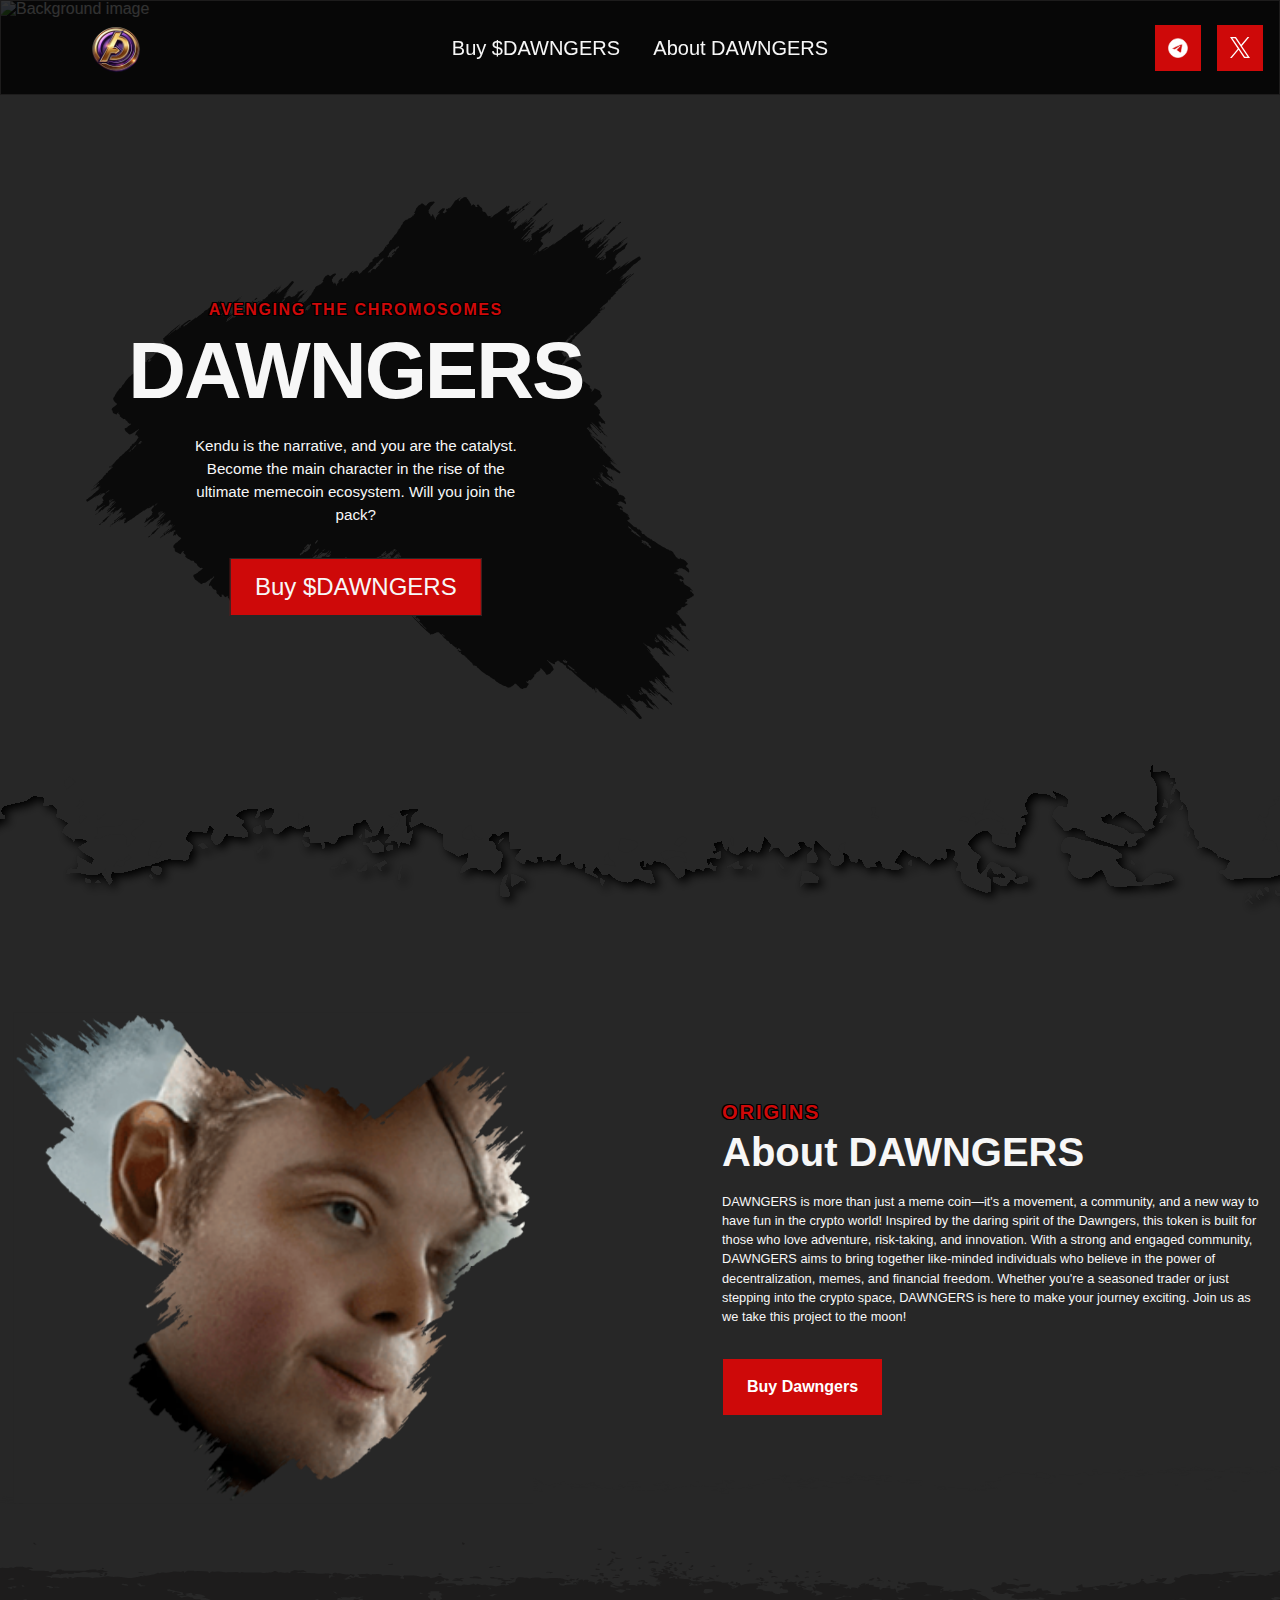
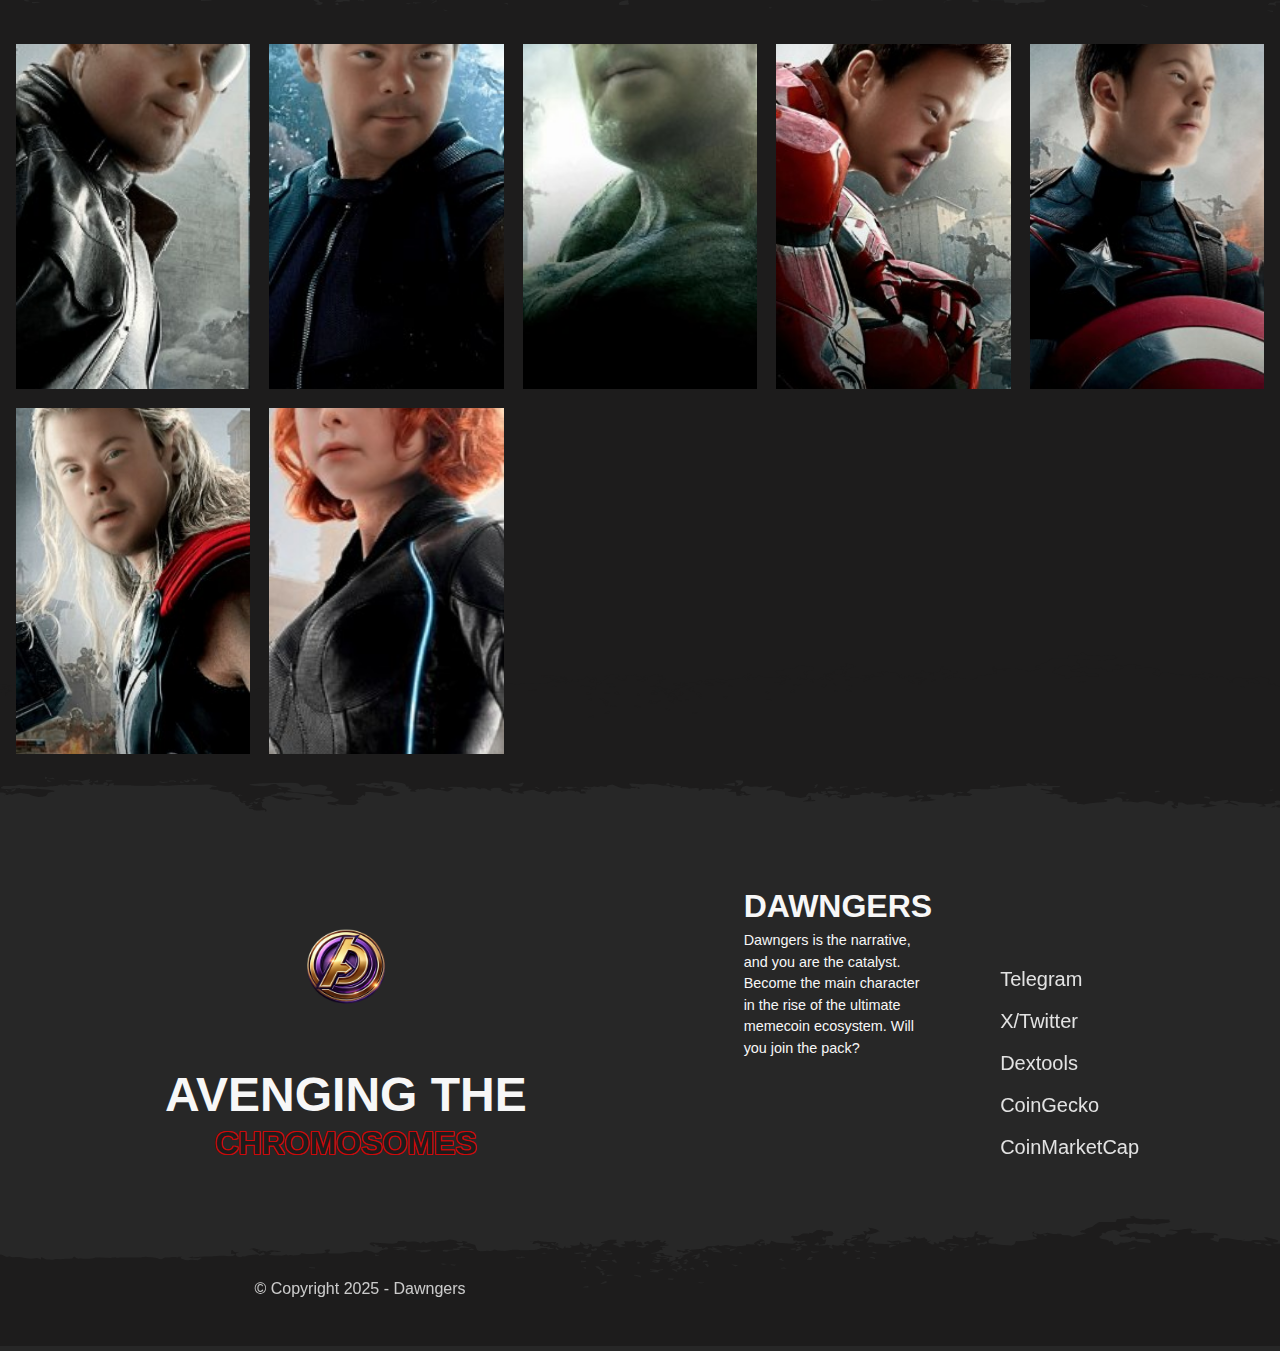
==== commit 11680ea2: "Add files via upload" ====
--- a/index.html
+++ b/index.html
@@ -175,35 +175,26 @@
 
     <section id="faq">
         <div class="cs-gallery">
-            <!--Picture 1-->
-            <picture class="cs-picture">
-                <source media="(max-width: 600px)" srcset="/assets/images/faq-1-mobile.webp">
-                <source media="(min-width: 601px)" srcset="/assets/images/faq-1.webp">
-                <img loading="lazy" decoding="async" src="./Kendu Inu _ $KENDU Ecosystem_files/faq-1.webp" alt="gallery" width="272" height="320">
-            </picture>
-            <!--Picture 2-->
-            <picture class="cs-picture">
-                <source media="(max-width: 600px)" srcset="/assets/images/faq-2-mobile.webp">
-                <source media="(min-width: 601px)" srcset="/assets/images/faq-2.webp">
-                <img loading="lazy" decoding="async" src="./Kendu Inu _ $KENDU Ecosystem_files/faq-2.webp" alt="gallery" width="272" height="320">
-            </picture>
-            <!--Picture 3-->
-            <picture class="cs-picture">
-                <source media="(max-width: 600px)" srcset="/assets/images/faq-3-mobile.webp">
-                <source media="(min-width: 601px)" srcset="/assets/images/faq-3.webp">
-                <img loading="lazy" decoding="async" src="./Kendu Inu _ $KENDU Ecosystem_files/faq-3.webp" alt="gallery" width="272" height="320">
-            </picture>
-            <!--Picture 4-->
-            <picture class="cs-picture">
-                <source media="(max-width: 600px)" srcset="/assets/images/faq-4-mobile.webp">
-                <source media="(min-width: 601px)" srcset="/assets/images/faq-4.webp">
-                <img loading="lazy" decoding="async" src="./Kendu Inu _ $KENDU Ecosystem_files/faq-4.webp" alt="gallery" width="272" height="320">
-            </picture>
-            <!--Picture 5-->
-            <picture class="cs-picture">
-                <source media="(max-width: 600px)" srcset="/assets/images/faq-5-mobile.webp">
-                <source media="(min-width: 601px)" srcset="/assets/images/faq-5.webp">
-                <img loading="lazy" decoding="async" src="./Kendu Inu _ $KENDU Ecosystem_files/faq-5.webp" alt="gallery" width="272" height="320">
+            <picture class="cs-picture">
+                <img loading="lazy" decoding="async" src="./-214354_temp.jpg" alt="gallery" width="272" height="320">
+            </picture>
+            <picture class="cs-picture">
+                <img loading="lazy" decoding="async" src="./-214360_temp.jpg" alt="gallery" width="272" height="320">
+            </picture>
+            <picture class="cs-picture">
+                <img loading="lazy" decoding="async" src="./-214366_temp.jpg" alt="gallery" width="272" height="320">
+            </picture>
+            <picture class="cs-picture">
+                <img loading="lazy" decoding="async" src="./-214372_temp.jpg" alt="gallery" width="272" height="320">
+            </picture>
+            <picture class="cs-picture">
+                <img loading="lazy" decoding="async" src="./-214378_temp.jpg" alt="gallery" width="272" height="320">
+            </picture>
+            <picture class="cs-picture">
+                <img loading="lazy" decoding="async" src="./-214384_temp.jpg" alt="gallery" width="272" height="320">
+            </picture>
+            <picture class="cs-picture">
+                <img loading="lazy" decoding="async" src="./-214390_temp.jpg" alt="gallery" width="272" height="320">
             </picture>
         </div>
         <img class="cs-graphic cs-graphic-light" src="./Kendu Inu _ $KENDU Ecosystem_files/faq-bottom-splash.svg" alt="graphic" height="161" width="1920" loading="lazy" decoding="async">
